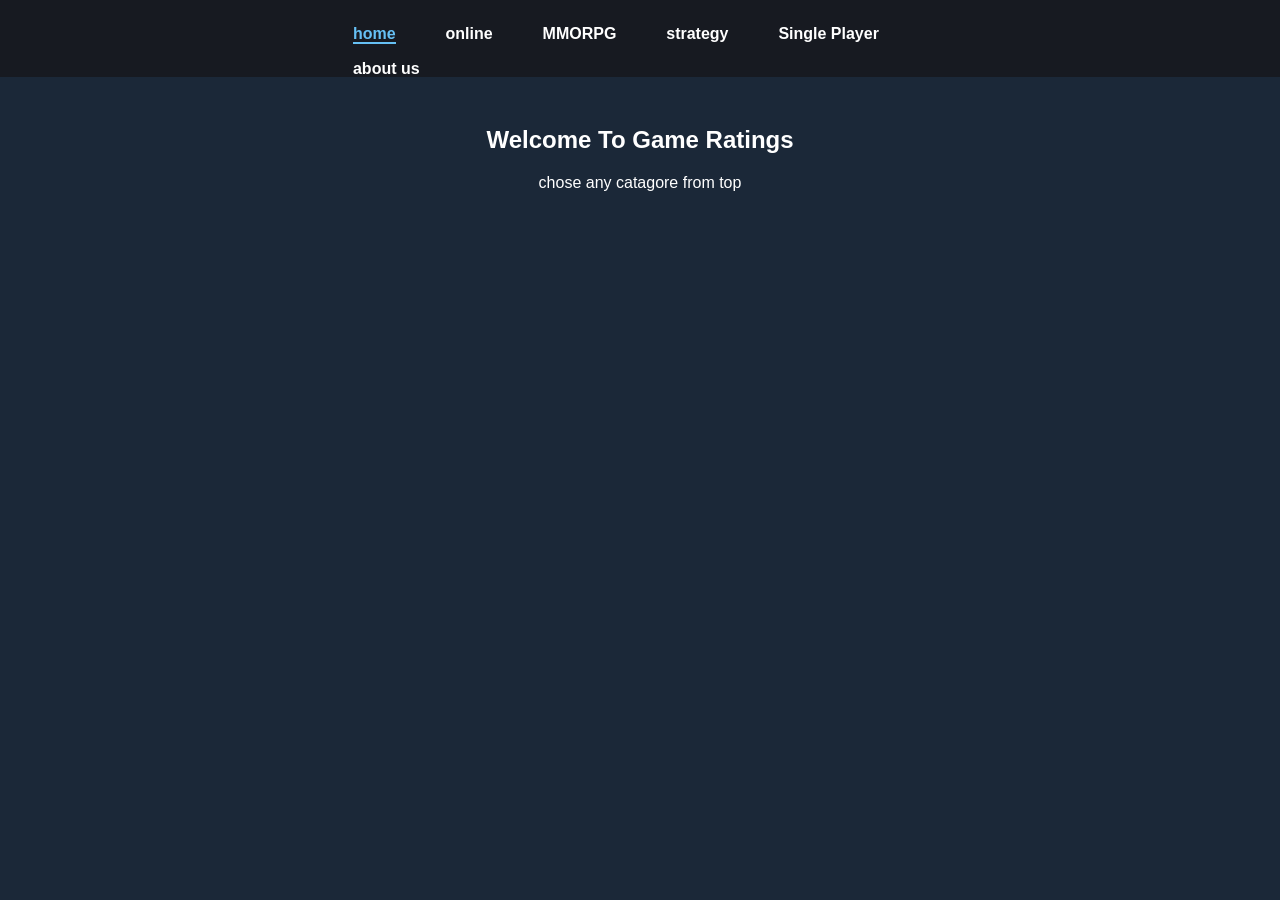
==== index.html @ fb7c4f5a "re wirte all folders and add video hover" ====
<!DOCTYPE html>
<html lang="en">
<head>
    <meta charset="UTF-8">
    <meta name="viewport" content="width=device-width, initial-scale=1.0">
    <link rel="stylesheet" href="mystyle.css">
    
    <title>Document</title>
</head>
<body>
   <header>
    <ul>
        <li><a href="index.html" class="active">home</a></li>
        <li><a href="Online_Games.html">online</a></li>
        <li><a href="MMORPG_Games.html">MMORPG</a></li>
        <li><a href="Strategy_Games.html">strategy</a></li>
        <li><a href="SinglePlayer_Games.html">Single Player</a></li>
        <li><a href="About_us.html">about us</a></li>

    </ul>
    <p class="clear"></p>
   </header>
   <section>
    <h1>welcome to game ratings</h1>
    <p>chose any catagore from top </p>
   </section>
    <script src="script.js"></script>
</body>
</html>
---- mystyle.css ----
body {
    margin: 0;
    font-family: 'Segoe UI', Tahoma, Geneva, Verdana, sans-serif;
    background-color: #1b2838;
    color: white;
    
}

header {
    position: relative;
    background-color: #171a21;
    padding:1rem;
    height: 5vh;
    
}

header ul {
    padding: 0;
    align-items: center;
    margin: auto;
    width: 50%;
    list-style-type: none;
    
}

header ul li {
    float: left;
    padding: 1.4% 4%;
   
}

 .clear { 
    clear: both;
} 

header ul li a {
    text-decoration-line: none;
    color: white;
    font-weight: bold;
}
section {
    margin: 1vh auto;
    padding: 20px;
    text-align: center;
}

section h1{
    text-align: center;
    text-transform: capitalize;
}

 header ul li a:hover,header ul li a.active {
    color: #66c0f4;
    border-bottom: 2px #66c0f4 solid;
    
    
}
.game-table {
    width: 70%;
    margin: auto;
    
}

table {
    
    margin:auto;
    border-collapse: collapse;
    

}
caption {
    font-weight: bold;
    padding-bottom: 5px;
    font-size: 20px;
}

th {
    padding: 12px;
    text-align: left;
    background-color: #101822;
    font-weight: 500;
}

td {
    text-align: left;
    border-bottom: #2a475e solid 1px;
}

tr:hover {
    background-color:#1f2f42;
    transition: 0.2s;
}

/* change color of 4th td from all columns */
td:nth-child(4) {
    color: #a4d007;
}

/* change color of 5th,6th td from all columns */
td:nth-child(5),
td:nth-child(6){
    color: #8f98a0;
}

td:nth-child(2) {
    padding: 0;
}

th:nth-child(2) {
    color:#8f98a0 ;
}

 tr td img {
    width: 113px;
    height: 40px;
    display: block;
}

#preview-card {
    position: fixed;
    width: 300px;
    background-color: #16202d;
    border: 1px solid #2a475e;
    padding: 10px;
    display: none;
    z-index: 100;
    pointer-events: none;
    border-radius: 8px; 
}

#preview-video {
    width: 100%;
    border-radius: 6px;
    margin-bottom: 10px;
}

#preview-title {
    color: white;
    margin: 5px 0;
}

#platforms {
    margin-bottom: 5px;
}

#developer,
#release {
    font-size: 13px;
    color: #8f98a0;
}

#tags {
    margin-top: 8px;
}

.tags {
    display: inline-block;
    background-color: #2a475e;
    color: #c7d5e0;
    padding: 3px 6px;
    margin: 2px;
    font-size: 12px;
    border-radius: 4px;
}
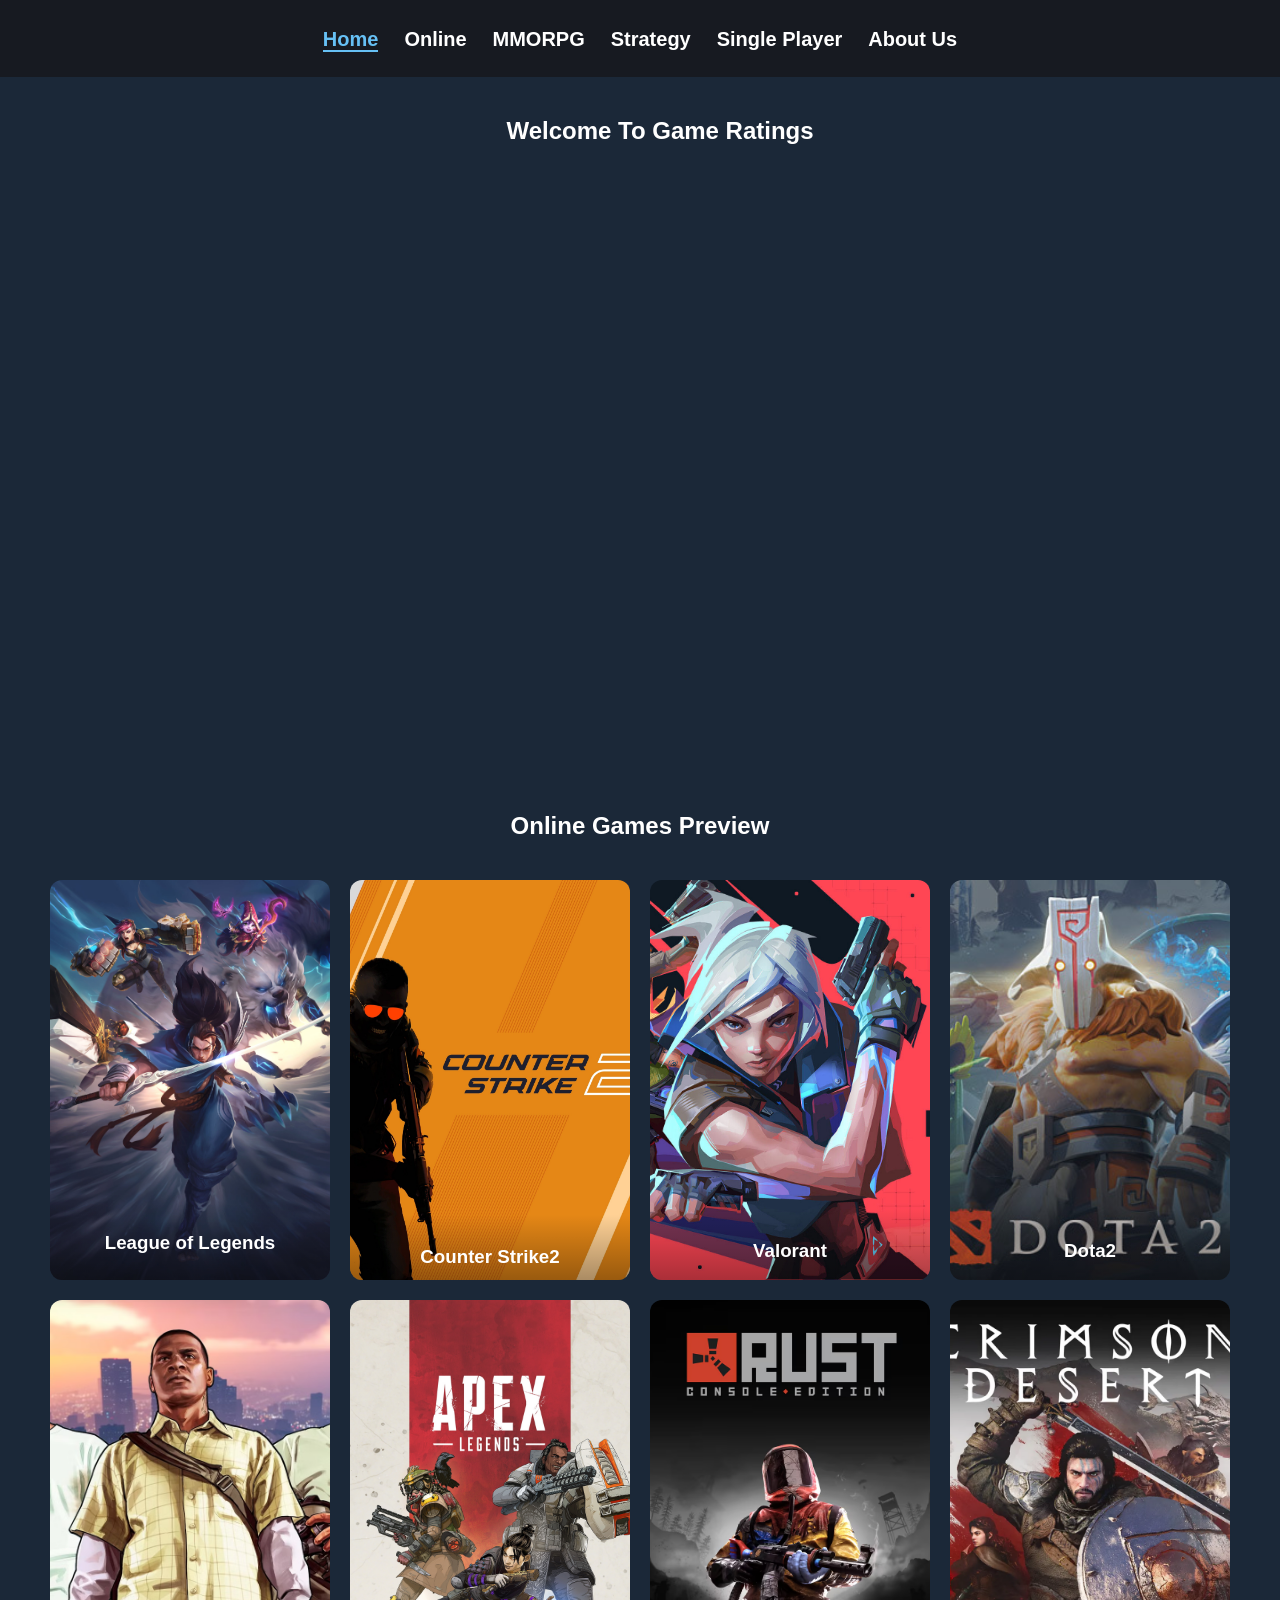
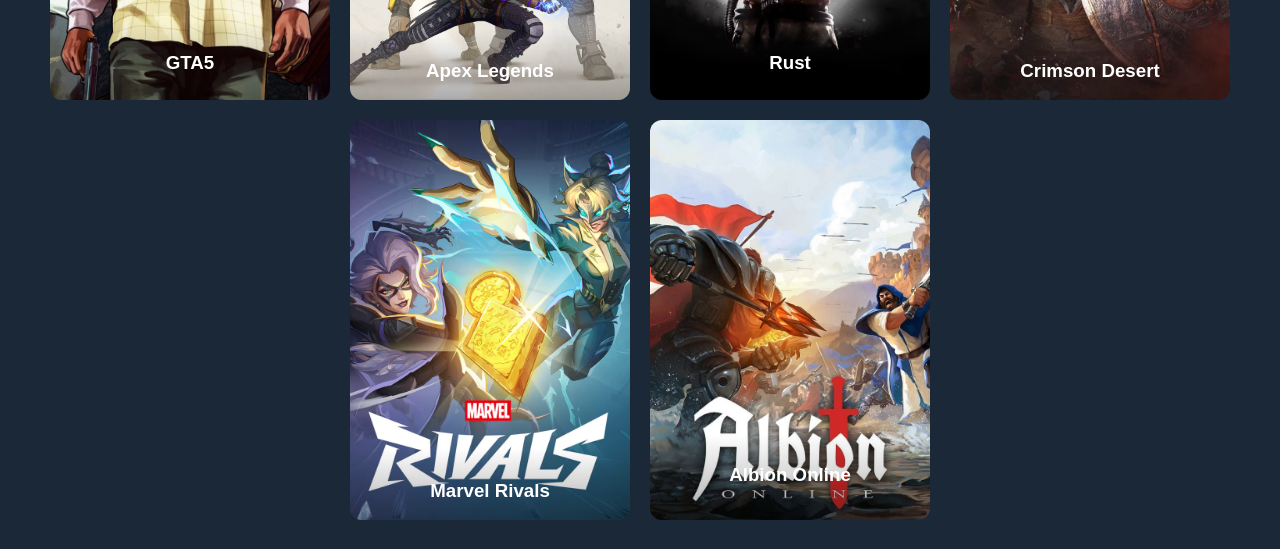
==== commit 94cf3462: "complete tables and start work on main page" ====
--- a/index.html
+++ b/index.html
@@ -18,12 +18,197 @@
         <li><a href="About_us.html">about us</a></li>
 
     </ul>
-    <p class="clear"></p>
+    <!-- <p class="clear"></p> -->
    </header>
-   <section>
+   <section class="bg-video">
+    <video autoplay muted loop playsinline class="video">
+        <source src="monk2.mp4" type="video/mp4">
+    </video>
+    <div class="bg-contant">
     <h1>welcome to game ratings</h1>
-    <p>chose any catagore from top </p>
+    <!-- <p>chose any catagore from top </p> -->
+    </div>
    </section>
+    <h2>Online Games Preview</h2>
+   <section class="games-preview">
+    <div class="game-card">
+        <img src="imges/league of legends.jpg" alt="League of Legends">
+        <div class="details">
+            <h3 class="game-name">League of Legends</h3>
+            <div class="platforms">
+                🖥️
+            </div>
+            <p class="desc">A competitive 5v5 MOBA focused on strategy, skill, and teamwork. 
+                            Choose your champion, outplay your opponents, and dominate the Rift.</p>
+            <div class="tags">
+                <span>MOBA</span>
+                <span>Free To Play</span>
+                <span>Smarts Only</span>
+                <span>5V5</span>
+            </div>
+        </div>
+    </div>
+
+    <div class="game-card">
+        <img src="imges/Counter Strike 2.jpeg" alt="Counter Strike2">
+        <div class="details">
+            <h3 class="game-name">Counter Strike2</h3>
+            <div class="platforms">
+                🖥️
+            </div>
+            <p class="desc">A tactical FPS focused on skill,
+                            strategy, and team coordination. 
+                            Every round counts</p>
+            <div class="tags">
+                <span>Shooter</span>
+                <span>Free To Play</span>
+                <span>FPS</span>
+            </div>
+        </div>
+    </div>
+    <div class="game-card">
+        <img src="imges/Valorant.jpg" alt="Valorant">
+        <div class="details">
+            <h3 class="game-name">Valorant</h3>
+            <div class="platforms">
+                🖥️
+            </div>
+            <p class="desc">A character-based tactical shooter 
+                            combining gunplay and abilities 
+                            for strategic team combat</p>
+            <div class="tags">
+                <span>Shooter</span>
+                <span>Free To Play</span>
+                <span>FPS</span>
+                <span>Abilites</span>
+            </div>
+        </div>
+    </div>
+    <div class="game-card">
+        <img src="imges/Dota 2jpg.jpg" alt="Dota2">
+        <div class="details">
+            <h3 class="game-name">Dota2</h3>
+            <div class="platforms">
+                🖥️
+            </div>
+            <p class="desc">A highly competitive 5v5 MOBA where strategy, timing, 
+                            and teamwork define victory</p>
+            <div class="tags">
+                <span>MOBA</span>
+                <span>Free To Play</span>
+                <span>Smarts Only</span>
+                <span>5V5</span>
+            </div>
+        </div>
+    </div>
+    <div class="game-card">
+        <img src="imges/GTA.avif" alt="GTA5">
+        <div class="details">
+            <h3 class="game-name">GTA5</h3>
+            <div class="platforms">
+                🖥️🎮
+            </div>
+            <p class="desc">An open-world action experience set in the sprawling city of Los Santos.
+                            Switch between three unique characters, 
+                            dive into chaotic missions</p>
+            <div class="tags">
+                <span>Open World</span>
+                <span>$29.99</span>
+                <span>Shooter</span>
+                <span>Action</span>
+            </div>
+        </div>
+    </div>
+    <div class="game-card">
+        <img src="imges/apex legends.webp" alt="">
+        <div class="details">
+            <h3 class="game-name">Apex Legends</h3>
+            <div class="platforms">
+                🖥️🎮
+            </div>
+            <p class="desc">A fast-paced battle royale hero shooter 
+                            where squads of three Legends fight 
+                            for survival in ever-shrinking arenas</p>
+            <div class="tags">
+                <span>Battle Royale</span>
+                <span>Free To Play</span>
+                <span>FPS</span>
+                <span>Abilites</span>
+            </div>
+        </div>
+    </div>
+    <div class="game-card">
+        <img src="imges/rust.avif" alt="">
+        <div class="details">
+            <h3 class="game-name">Rust</h3>
+            <div class="platforms">
+                🖥️🎮
+            </div>
+            <p class="desc">A brutal survival sandbox where everything starts with nothing 
+                            and ends with dominance or death.
+                            Gather resources, build bases, form alliances</p>
+            <div class="tags">
+                <span>Open World</span>
+                <span>$18.99</span>
+                <span>Crafting</span>
+                <span>Survival</span>
+            </div>
+        </div>
+    </div>
+    <div class="game-card">
+        <img src="imges/crimson.webp" alt="Crimson Desert">
+        <div class="details">
+            <h3 class="game-name">Crimson Desert</h3>
+            <div class="platforms">
+                🖥️🎮
+            </div>
+            <p class="desc">An open-world action-adventure set in a war-torn fantasy continent filled with conflict, 
+                            political struggles, and massive battles</p>
+            <div class="tags">
+                <span>Open World</span>
+                <span>$69.99</span>
+                <span>Action</span>
+                <span>Adventure</span>
+            </div>
+        </div>
+    </div>
+    <div class="game-card">
+        <img src="imges/rivals.avif" alt="Marvel Rivals">
+        <div class="details">
+            <h3 class="game-name">Marvel Rivals</h3>
+            <div class="platforms">
+                🖥️🎮
+            </div>
+            <p class="desc">A fast-paced 6v6 hero shooter 
+                            featuring iconic Marvel characters in chaotic team battles.</p>
+            <div class="tags">
+                <span>Hero Shooter</span>
+                <span>Free To Play</span>
+                <span>Action</span>
+                <span>6V6</span>
+            </div>
+        </div>
+    </div>
+    <div class="game-card">
+        <img src="imges/albion.jpg" alt="Albion Online">
+        <div class="details">
+            <h3 class="game-name">Albion Online</h3>
+            <div class="platforms">
+                🖥️
+            </div>
+            <p class="desc">A sandbox MMORPG driven entirely by its player-based economy 
+                            Everything from weapons to entire cities 
+                            is crafted and traded by players.</p>
+            <div class="tags">
+                <span>Sand Box</span>
+                <span>Free To Play</span>
+                <span>Smarts Only</span>
+                <span>Crafting</span>
+            </div>
+        </div>
+    </div>
+   </section>
+
     <script src="script.js"></script>
 </body>
 </html>
--- a/mystyle.css
+++ b/mystyle.css
@@ -4,6 +4,7 @@
     background-color: #1b2838;
     color: white;
     
+    
 }
 
 header {
@@ -16,28 +17,43 @@
 
 header ul {
     padding: 0;
+    display: flex;
+    justify-content: center;
     align-items: center;
-    margin: auto;
-    width: 50%;
-    list-style-type: none;
+    gap: 1px;
+    list-style: none;
+    margin: 0;
     
 }
 
 header ul li {
-    float: left;
-    padding: 1.4% 4%;
+    float: none;
+    padding: 1% 1%;
+    font-size: 20px;
+    text-transform: capitalize;
    
 }
-
+/* 
  .clear { 
     clear: both;
-} 
+}  */
 
 header ul li a {
     text-decoration-line: none;
     color: white;
     font-weight: bold;
 }
+
+a {
+    text-decoration: none;
+    color: white;
+    font-weight: 700;
+}
+
+a:hover {
+    border-bottom: 1px white solid;
+}
+
 section {
     margin: 1vh auto;
     padding: 20px;
@@ -58,6 +74,7 @@
 .game-table {
     width: 70%;
     margin: auto;
+
     
 }
 
@@ -65,7 +82,6 @@
     
     margin:auto;
     border-collapse: collapse;
-    
 
 }
 caption {
@@ -109,6 +125,66 @@
 th:nth-child(2) {
     color:#8f98a0 ;
 }
+
+tr:nth-child(2) td:nth-child(3) a {
+    color: #ffd800;
+}
+
+tr:nth-child(3) td:nth-child(3) a {
+    color: #c0c0c0;
+}
+
+tr:nth-child(4) td:nth-child(3) a {
+    color: #cd7f32;
+}
+
+@keyframes fadeup {
+    from {
+        opacity: 0;
+        transform: translateY(8px);
+    }
+    to {
+        opacity: 1;
+        transform: translateY(0);
+    }
+}
+
+.game-row {
+    animation: fadeup 0.5s ease forwards;
+    opacity: 0;
+}
+
+.game-row:nth-child(1) {
+    animation-delay: 0.1s;
+}
+.game-row:nth-child(2) {
+    animation-delay: 0.2s;
+}
+.game-row:nth-child(3) {
+    animation-delay: 0.3s;
+}
+.game-row:nth-child(4) {
+    animation-delay: 0.4s;
+}
+.game-row:nth-child(5) {
+    animation-delay: 0.5s;
+}
+.game-row:nth-child(6) {
+    animation-delay: 0.6s;
+}
+.game-row:nth-child(7) {
+    animation-delay: 0.7s;
+}
+.game-row:nth-child(8) {
+    animation-delay: 0.8s;
+}
+.game-row:nth-child(9) {
+    animation-delay: 0.9s;
+}
+.game-row:nth-child(10) {
+    animation-delay: 1s;
+}
+
 
  tr td img {
     width: 113px;
@@ -151,14 +227,144 @@
 
 #tags {
     margin-top: 8px;
-}
-
-.tags {
+    display: flex;
+    flex-wrap: wrap;
+}
+
+.tag {
     display: inline-block;
     background-color: #2a475e;
     color: #c7d5e0;
     padding: 3px 6px;
-    margin: 2px;
+    margin: 4px;
     font-size: 12px;
     border-radius: 4px;
+}
+
+/* Home back ground */
+.bg-video {
+    position: relative;
+    height: 75vh;
+    overflow: hidden;
+    width: 100%;
+    margin-top: 0;
+}
+
+.video {
+    position: absolute;
+    top: 0;
+    left: 0;
+    width: 100%;
+    height: 100%;
+    object-fit: cover;
+    z-index: -1;
+}
+
+.bg-contant {
+    position: relative;
+    z-index: 1;
+    height: 100%;
+    
+    display: flex;
+    flex-direction: column;
+    text-align: center;
+}
+
+/* Games preview */
+h2 {
+    text-align: center;
+}
+
+.games-preview {
+    position: relative;
+    display: flex;
+    gap: 20px;
+    flex-wrap: wrap;
+    justify-content: center;
+}
+
+.game-card {
+    position: relative;
+    overflow: hidden;
+    border-radius: 12px;
+    width: 280px;
+    height: 400px;
+    cursor: pointer;
+    font-family: Arial, sans-serif;
+    transition: transform 0.4s ease;
+}
+
+.game-card img {
+    width: 100%;
+    height: 100%;
+    object-fit: cover;
+    object-position: center;
+    transition: transform 0.4s ease;
+}
+
+.details {
+    position: absolute;
+    bottom: 0;
+    left: 0;
+    right: 0;
+    padding: 12px;
+    color: white;
+
+    background: linear-gradient(to top, rgba(0,0,0,0.95), transparent);
+
+    transform: translateY(65%);
+    transition: 0.4s ease;
+
+}
+
+.game-card:hover img {
+    transform: scale(1.08);
+}
+
+.game-card:hover .details {
+    transform: translateY(0);
+    
+}
+
+.game-card:hover {
+    transform: scale(1.08);
+    z-index: 10;
+}
+
+.tags {
+    display: flex;
+    flex-wrap: wrap;
+    gap: 5px;
+    margin-top: 6px;
+}
+
+.tags span {
+    background: rgba(255,255,255,0.1);
+    padding: 3px 6px;
+    font-size: 11px;
+    border-radius: 4px;
+}
+
+.platforms {
+    font-size: 18px;
+    margin-bottom: 8px;
+    color: #66c0f4;
+}
+
+.desc {
+    font-size: 13px;
+    line-height: 1.4;
+}
+
+.platforms,
+.tags,
+.desc {
+    opacity: 0;
+    transition: 0.3s;
+}
+
+.game-card:hover .platforms,
+.game-card:hover .tags,
+.game-card:hover .desc {
+    opacity: 1;
 }
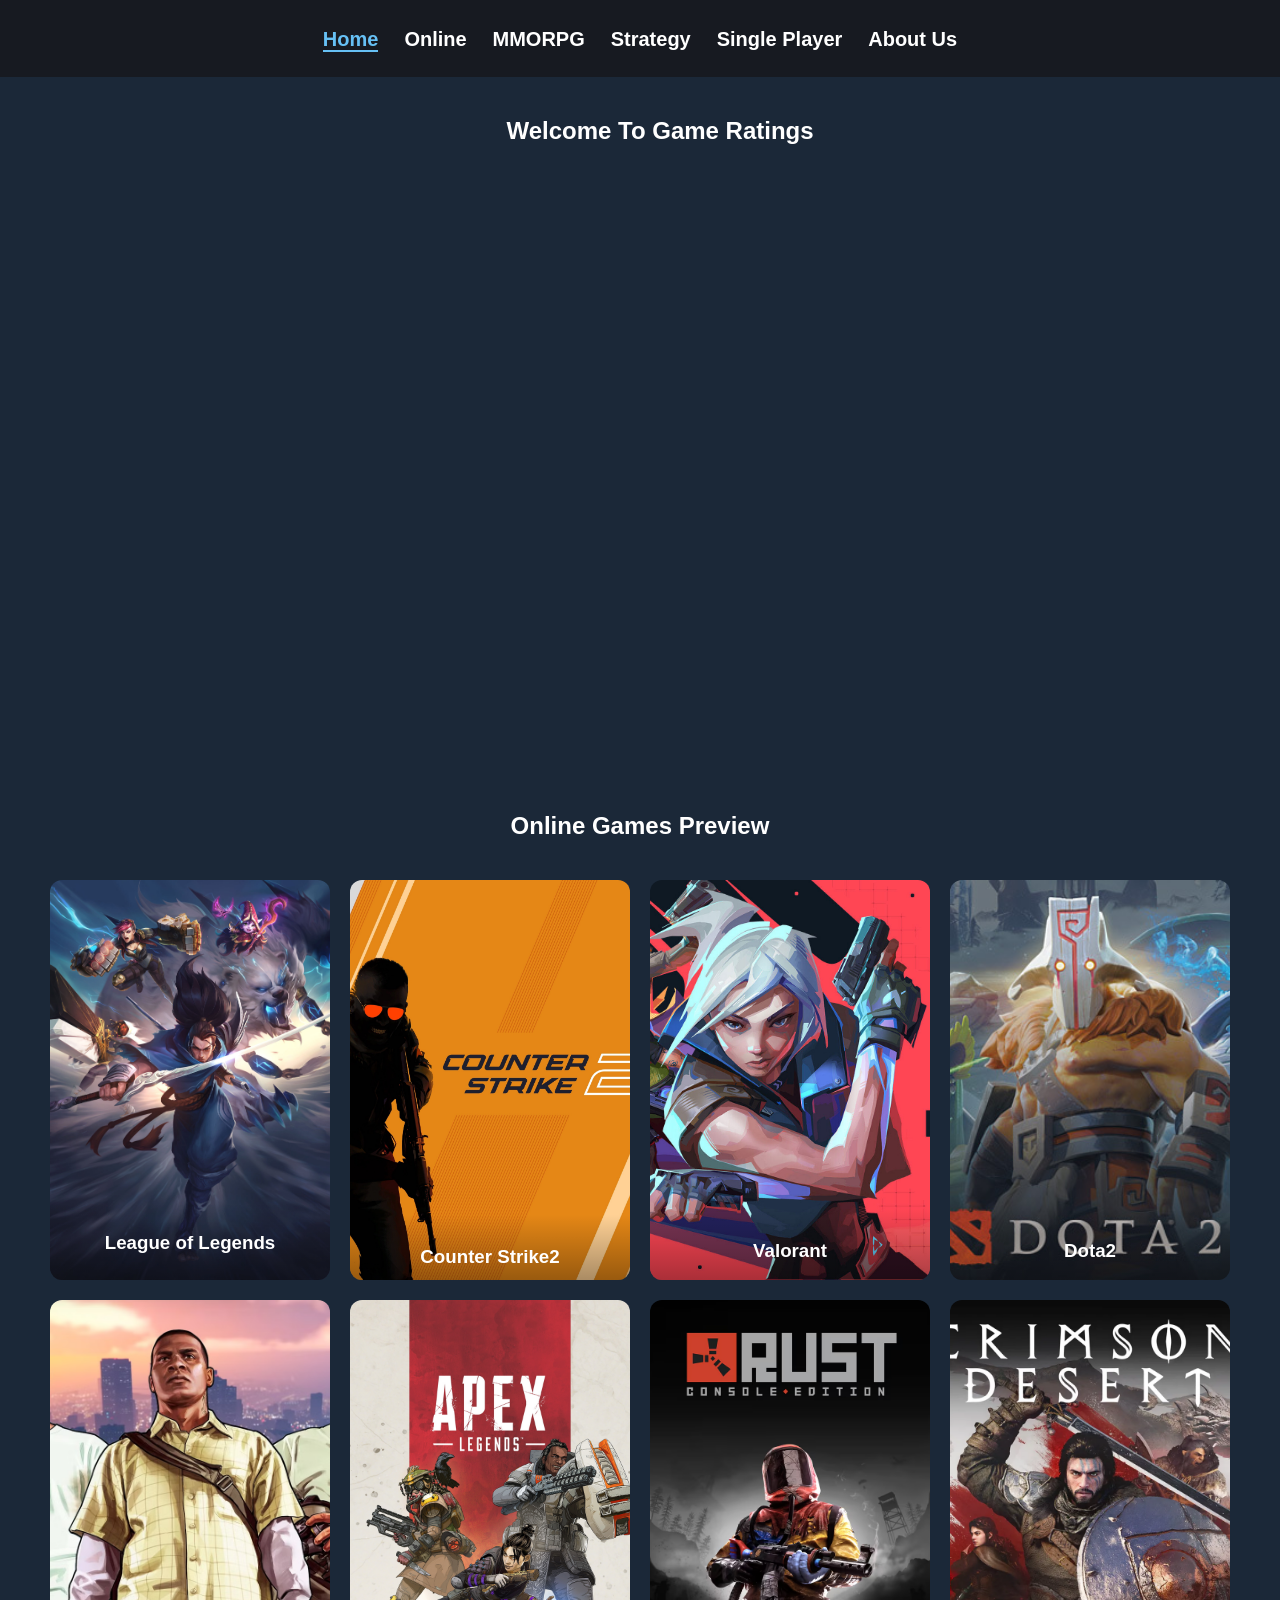
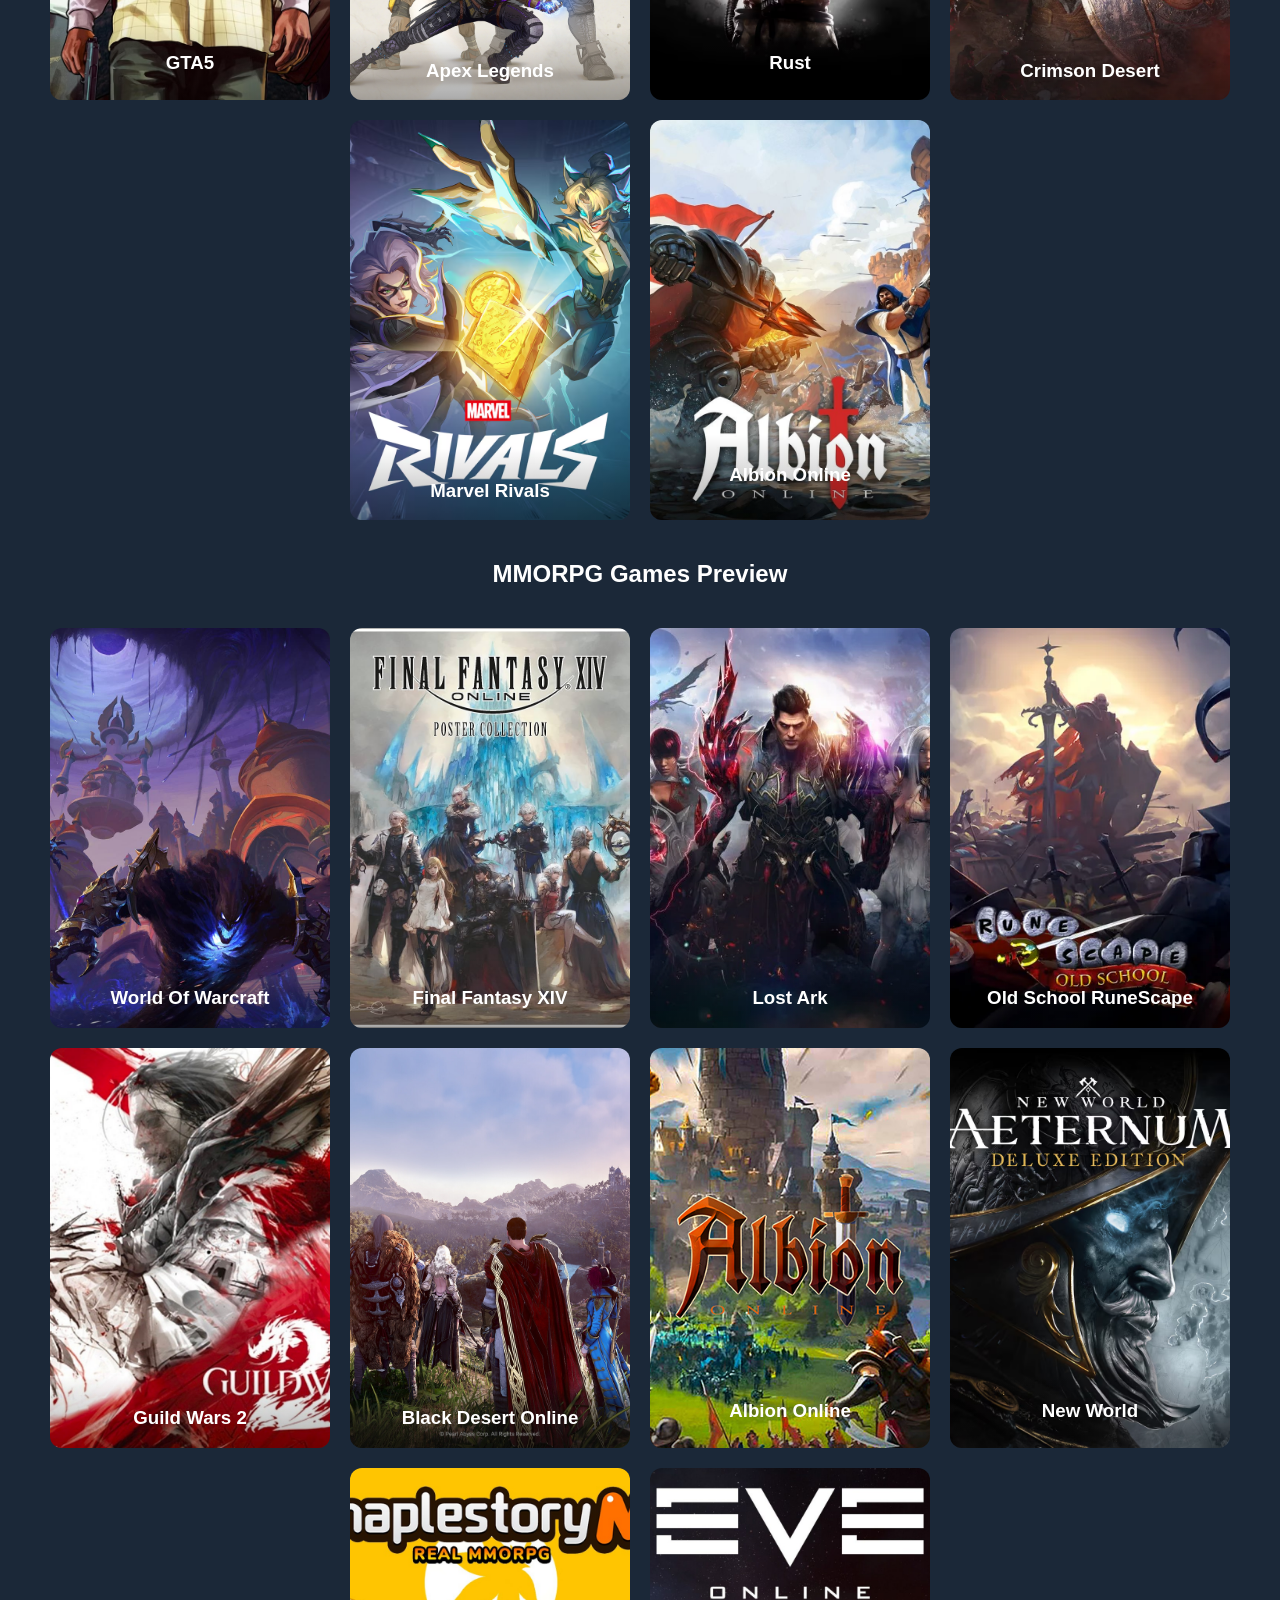
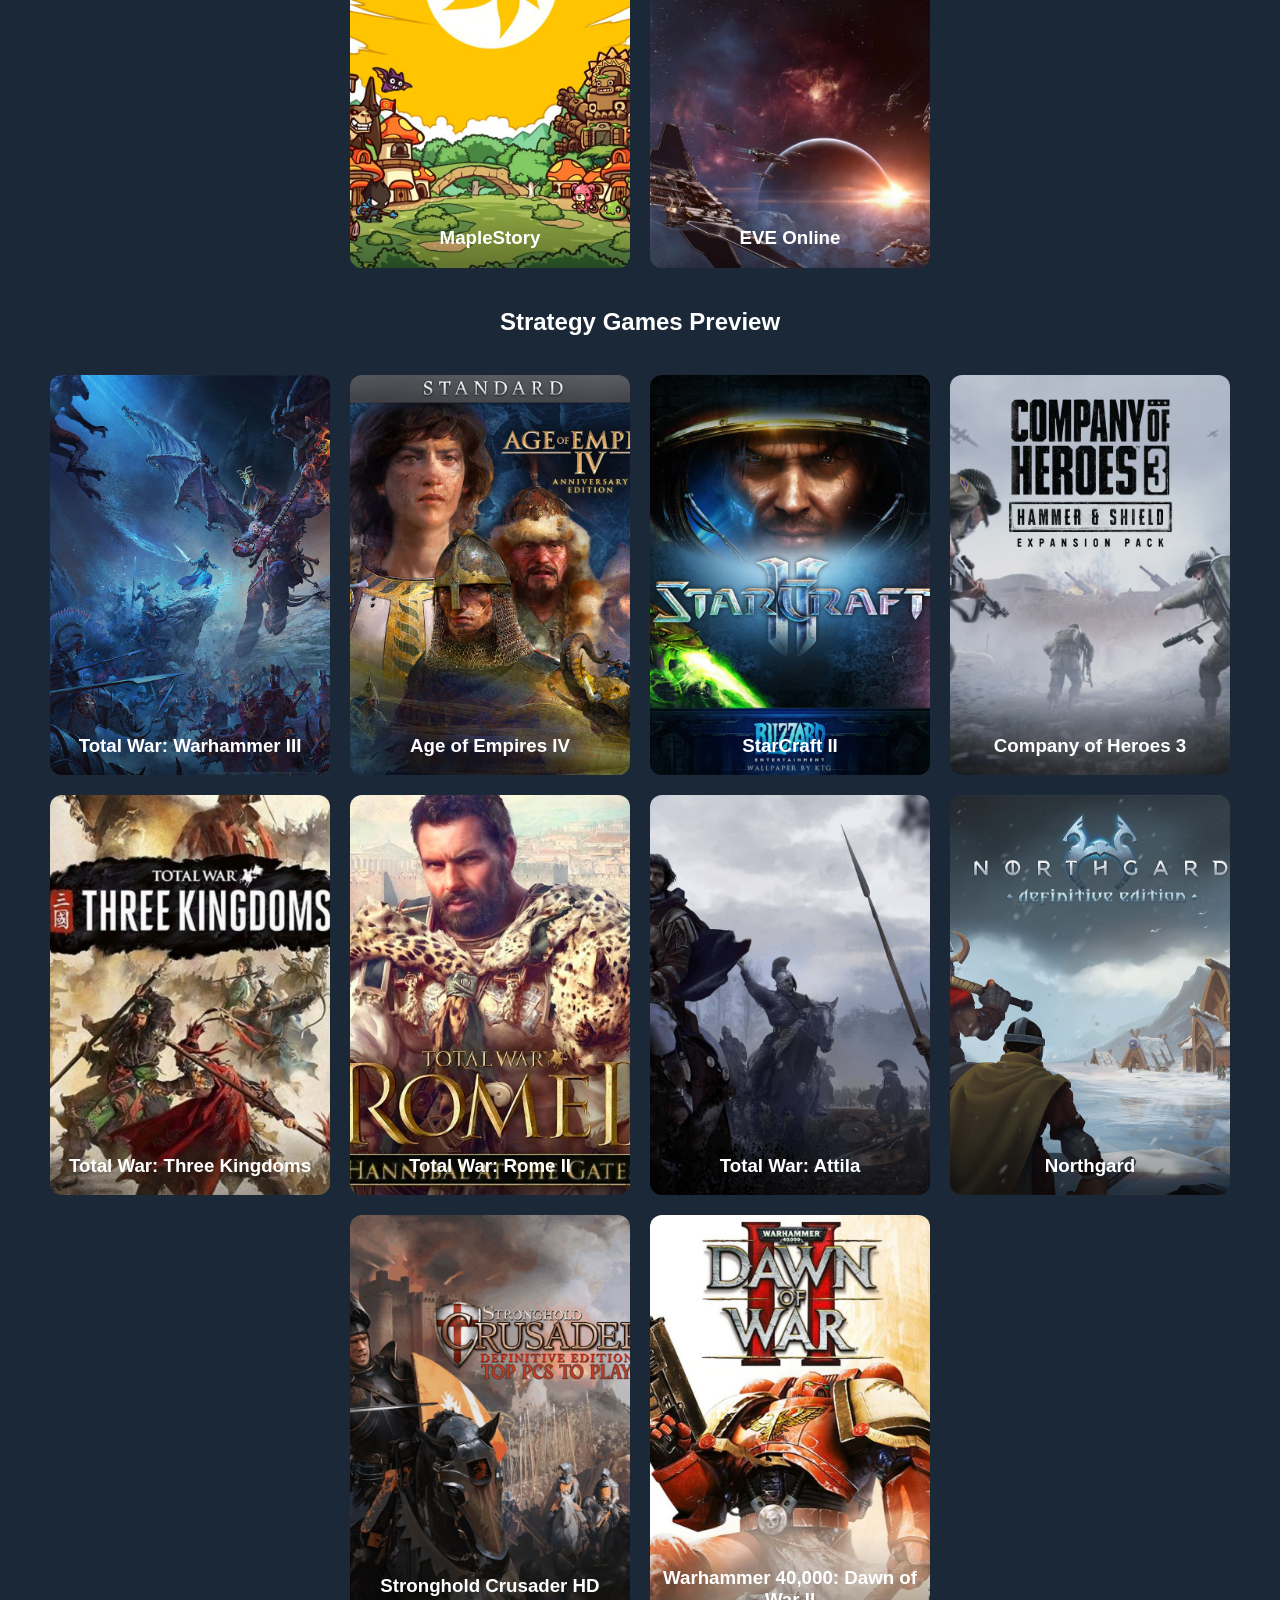
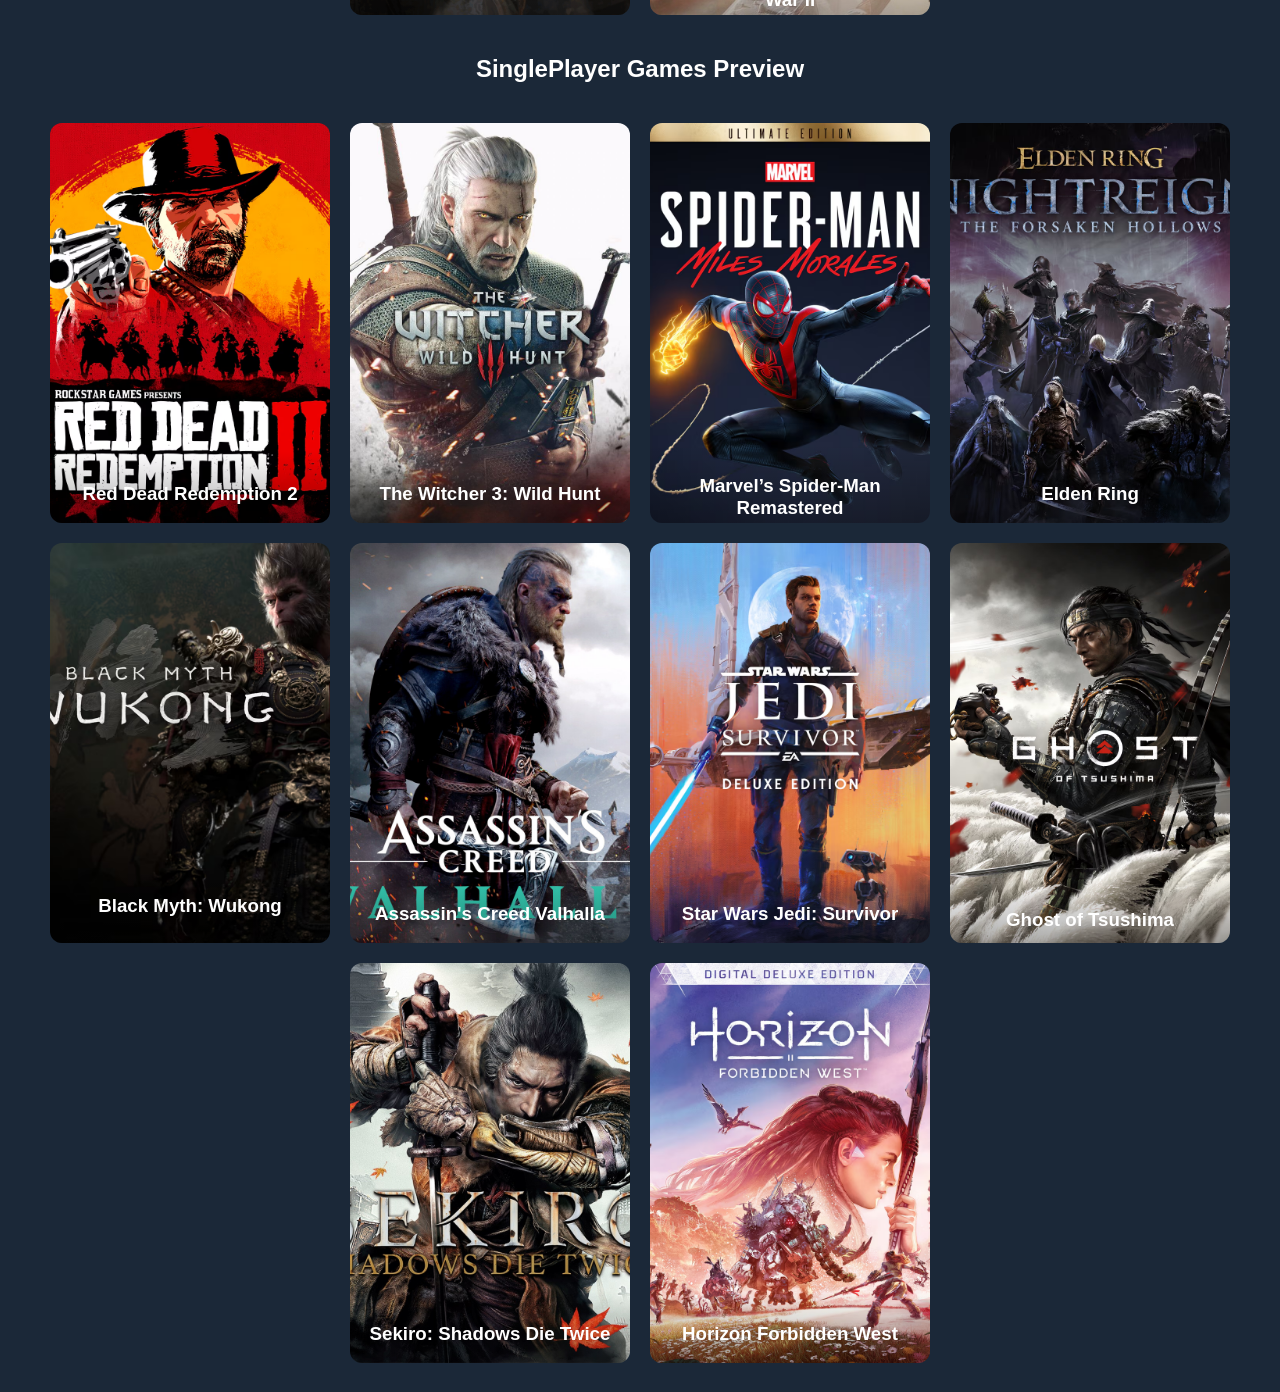
==== commit fce5a831: "home is complete now" ====
--- a/index.html
+++ b/index.html
@@ -209,6 +209,553 @@
     </div>
    </section>
 
+   <h2>MMORPG Games Preview</h2>
+
+   <section class="games-preview">
+    <div class="game-card">
+        <img src="imges/world of warcraft.jpg" alt="World Of Warcraft">
+        <div class="details">
+            <h3 class="game-name">World Of Warcraft</h3>
+            <div class="platforms">
+                🖥️
+            </div>
+            <p class="desc">A legendary MMORPG set in a vast fantasy world, 
+                            offering deep quests, raids, 
+                            and large-scale PvP driven by faction conflict.</p>
+            <div class="tags">
+                <span>MMORPG</span>
+                <span>Free To Play</span>
+                <span>pvp</span>
+                <span>Guild Wars</span>
+            </div>
+        </div>
+    </div>
+    <div class="game-card">
+        <img src="imges/final1.jpg" alt="Final Fantasy XIV">
+        <div class="details">
+            <h3 class="game-name">Final Fantasy XIV</h3>
+            <div class="platforms">
+                🖥️🎮
+            </div>
+            <p class="desc">A story-rich MMORPG blending cinematic storytelling 
+                            with polished combat, dungeons, 
+                            and a welcoming community experience.</p>
+            <div class="tags">
+                <span>MMORPG</span>
+                <span>Free To Play</span>
+                <span>Story</span>
+                <span>PVE</span>
+            </div>
+        </div>
+    </div>
+    <div class="game-card">
+        <img src="imges/lost.webp" alt="Lost Ark">
+        <div class="details">
+            <h3 class="game-name">Lost Ark</h3>
+            <div class="platforms">
+                🖥️
+            </div>
+            <p class="desc">An action-packed MMORPG with isometric combat, 
+                            massive bosses, and a mix of PvE raids 
+                            and competitive PvP.</p>
+            <div class="tags">
+                <span>MMORPG</span>
+                <span>Free To Play</span>
+                <span>pvp</span>
+                <span>Guild Wars</span>
+            </div>
+        </div>
+    </div>
+    <div class="game-card">
+        <img src="imges/old.webp" alt="Old School RuneScape">
+        <div class="details">
+            <h3 class="game-name">Old School RuneScape</h3>
+            <div class="platforms">
+                🖥️
+            </div>
+            <p class="desc">A classic sandbox MMORPG focused on freedom, 
+                            grinding skills, 
+                            and a player-driven economy in a nostalgic world.</p>
+            <div class="tags">
+                <span>MMORPG</span>
+                <span>Free To Play</span>
+                <span>pvp</span>
+                <span>Guild Wars</span>
+            </div>
+        </div>
+    </div>
+    <div class="game-card">
+        <img src="imges/guild.jpg" alt="Guild Wars 2">
+        <div class="details">
+            <h3 class="game-name">Guild Wars 2</h3>
+            <div class="platforms">
+                🖥️
+            </div>
+            <p class="desc">A dynamic MMORPG with event-driven gameplay, 
+                            fluid combat, and a strong focus on exploration 
+                            and cooperative play.</p>
+            <div class="tags">
+                <span>MMORPG</span>
+                <span>Free To Play</span>
+                <span>pvp</span>
+                <span>Guild Wars</span>
+            </div>
+        </div>
+    </div>
+    <div class="game-card">
+        <img src="imges/Black Desert Online.jpg" alt="Black Desert Online">
+        <div class="details">
+            <h3 class="game-name">Black Desert Online</h3>
+            <div class="platforms">
+                🖥️🎮
+            </div>
+            <p class="desc">A visually stunning MMORPG featuring 
+                            fast-paced action combat, deep life skills, 
+                            and an expansive open world.</p>
+            <div class="tags">
+                <span>MMORPG</span>
+                <span>Free To Play</span>
+                <span>PVE</span>
+                <span>Guild Wars</span>
+            </div>
+        </div>
+    </div>
+    <div class="game-card">
+        <img src="imges/Albion Online.jpg" alt="Albion Online">
+        <div class="details">
+            <h3 class="game-name">Albion Online</h3>
+            <div class="platforms">
+                🖥️
+            </div>
+            <p class="desc">A sandbox MMORPG driven entirely by its player-based economy 
+                            Everything from weapons to entire cities 
+                            is crafted and traded by players.</p>
+            <div class="tags">
+                <span>Sand Box</span>
+                <span>Free To Play</span>
+                <span>Smarts Only</span>
+                <span>ZVZ</span>
+            </div>
+        </div>
+    </div>
+    <div class="game-card">
+        <img src="imges/new.avif" alt="New World">
+        <div class="details">
+            <h3 class="game-name">New World</h3>
+            <div class="platforms">
+                🖥️
+            </div>
+            <p class="desc">An open-world MMORPG set in a supernatural frontier, 
+                            combining survival elements, crafting, 
+                            and faction-based warfare.</p>
+            <div class="tags">
+                <span>MMORPG</span>
+                <span>Free To Play</span>
+                <span>pvp</span>
+                <span>Guild Wars</span>
+            </div>
+        </div>
+    </div>
+    <div class="game-card">
+        <img src="imges/maple.jpg" alt="MapleStory">
+        <div class="details">
+            <h3 class="game-name">MapleStory</h3>
+            <div class="platforms">
+                🖥️
+            </div>
+            <p class="desc">A 2D side-scrolling MMORPG packed with fast leveling, 
+                            flashy skills, and a wide variety of unique classes.</p>
+            <div class="tags">
+                <span>MMORPG</span>
+                <span>Free To Play</span>
+                <span>PVE</span>
+                <span>Story</span>
+            </div>
+        </div>
+    </div>
+    <div class="game-card">
+        <img src="imges/EVE.jpg" alt="EVE Online">
+        <div class="details">
+            <h3 class="game-name">EVE Online</h3>
+            <div class="platforms">
+                🖥️
+            </div>
+            <p class="desc">A massive space MMORPG driven by player politics,economy, 
+                            and large-scale battles in a persistent universe.</p>
+            <div class="tags">
+                <span>MMORPG</span>
+                <span>Free To Play</span>
+                <span>Space</span>
+                <span>ZVZ</span>
+            </div>
+        </div>
+    </div>
+   </section>
+
+   <h2>Strategy Games Preview</h2>
+
+   <section class="games-preview">
+    <div class="game-card">
+        <img src="imges/hammer.jpg" alt="Total War: Warhammer III">
+        <div class="details">
+            <h3 class="game-name">Total War: Warhammer III</h3>
+            <div class="platforms">
+                🖥️
+            </div>
+            <p class="desc">A grand strategy game blending turn-based empire 
+                            management with massive 
+                            real-time fantasy battles</p>
+            <div class="tags">
+                <span>Strategy</span>
+                <span>$14.99</span>
+                <span>RTS</span>
+                <span>TBS</span>
+            </div>
+        </div>
+    </div>
+    <div class="game-card">
+        <img src="imges/age.avif" alt="Age of Empires IV">
+        <div class="details">
+            <h3 class="game-name">Age of Empires IV</h3>
+            <div class="platforms">
+                🖥️
+            </div>
+            <p class="desc">A classic RTS where you build civilizations, 
+                            gather resources, 
+                            and dominate through strategy and warfare.</p>
+            <div class="tags">
+                <span>Strategy</span>
+                <span>$9.99</span>
+                <span>RTS</span>
+                <span>PVP</span>
+            </div>
+        </div>
+    </div>
+    <div class="game-card">
+        <img src="imges/star.jpg" alt="StarCraft II">
+        <div class="details">
+            <h3 class="game-name">StarCraft II</h3>
+            <div class="platforms">
+                🖥️
+            </div>
+            <p class="desc">A fast-paced sci-fi RTS focused on precision,strategy, 
+                            and high-skill competitive gameplay.</p>
+            <div class="tags">
+                <span>Strategy</span>
+                <span>Free To Play</span>
+                <span>RTS</span>
+                <span>TBS</span>
+            </div>
+        </div>
+    </div>
+    <div class="game-card">
+        <img src="imges/compony.avif" alt="Company of Heroes 3">
+        <div class="details">
+            <h3 class="game-name">Company of Heroes 3</h3>
+            <div class="platforms">
+                🖥️
+            </div>
+            <p class="desc">A WWII RTS combining tactical combat, 
+                            unit positioning, 
+                            and dynamic battlefield decision-making.</p>
+            <div class="tags">
+                <span>Strategy</span>
+                <span>$26.99</span>
+                <span>RTS</span>
+                <span>TBS</span>
+                <span>Tactical</span>
+            </div>
+        </div>
+    </div>
+    <div class="game-card">
+        <img src="imges/three.jpg" alt="Total War: Three Kingdoms">
+        <div class="details">
+            <h3 class="game-name">Total War: Three Kingdoms</h3>
+            <div class="platforms">
+                🖥️
+            </div>
+            <p class="desc">A strategy game set in ancient China, 
+                            mixing diplomacy, empire management, 
+                            and large-scale battles.</p>
+            <div class="tags">
+                <span>Strategy</span>
+                <span>$9.99</span>
+                <span>RTS</span>
+                <span>TBS</span>
+                <span>Historical</span>
+            </div>
+        </div>
+    </div>
+    <div class="game-card">
+        <img src="imges/rome.jpg" alt="Total War: Rome II">
+        <div class="details">
+            <h3 class="game-name">Total War: Rome II</h3>
+            <div class="platforms">
+                🖥️
+            </div>
+            <p class="desc">A grand strategy experience centered on building an empire 
+                            and commanding massive armies in ancient Rome.</p>
+            <div class="tags">
+                <span>Strategy</span>
+                <span>$4.99</span>
+                <span>RTS</span>
+                <span>TBS</span>
+                <span>Historical</span>
+            </div>
+        </div>
+    </div>
+    <div class="game-card">
+        <img src="imges/attila.jpg" alt="Total War: Attila">
+        <div class="details">
+            <h3 class="game-name">Total War: Attila</h3>
+            <div class="platforms">
+                🖥️
+            </div>
+            <p class="desc">A challenging strategy game set during the fall of Rome, 
+                            emphasizing survival, migration, and brutal warfare.</p>
+            <div class="tags">
+                <span>Strategy</span>
+                <span>$3.99</span>
+                <span>RTS</span>
+                <span>TBS</span>
+                <span>Historical</span>
+            </div>
+        </div>
+    </div>
+    <div class="game-card">
+        <img src="imges/north.jpg" alt="Northgard">
+        <div class="details">
+            <h3 class="game-name">Northgard</h3>
+            <div class="platforms">
+                🖥️
+            </div>
+            <p class="desc">A Viking-themed strategy game focused on survival, 
+                            resource management, 
+                            and territorial expansion.</p>
+            <div class="tags">
+                <span>Strategy</span>
+                <span>$17.99</span>
+                <span>RTS</span>
+                <span>Building</span>
+            </div>
+        </div>
+    </div>
+    <div class="game-card">
+        <img src="imges/strong.webp" alt="Stronghold Crusader HD">
+        <div class="details">
+            <h3 class="game-name">Stronghold Crusader HD</h3>
+            <div class="platforms">
+                🖥️
+            </div>
+            <p class="desc">A classic RTS centered on castle building, 
+                            resource management, 
+                            and desert warfare in the Crusades era.</p>
+            <div class="tags">
+                <span>Strategy</span>
+                <span>$9.99</span>
+                <span>RTS</span>
+                <span>TBS</span>
+                <span>Historical</span>
+            </div>
+        </div>
+    </div>
+    <div class="game-card">
+        <img src="imges/down.jpg" alt="Warhammer 40,000: Dawn of War II">
+        <div class="details">
+            <h3 class="game-name">Warhammer 40,000: Dawn of War II</h3>
+            <div class="platforms">
+                🖥️
+            </div>
+            <p class="desc">A tactical RTS set in a dark sci-fi universe, 
+                            focusing on squad-based combat 
+                            and intense battles.</p>
+            <div class="tags">
+                <span>Strategy</span>
+                <span>$4.99</span>
+                <span>RTS</span>
+                <span>TBS</span>
+            </div>
+        </div>
+    </div>
+   </section>
+
+   <h2>SinglePlayer Games Preview</h2>
+
+   <section class="games-preview">
+    <div class="game-card">
+        <img src="imges/red.avif" alt="Red Dead Redemption 2">
+        <div class="details">
+            <h3 class="game-name">Red Dead Redemption 2</h3>
+            <div class="platforms">
+                🖥️🎮
+            </div>
+            <p class="desc">An immersive open-world western delivering a rich story, 
+                            deep characters, 
+                            and unmatched realism.</p>
+            <div class="tags">
+                <span>Open World</span>
+                <span>$59.99</span>
+                <span>Story</span>
+                <span>Action</span>
+            </div>
+        </div>
+    </div>
+    <div class="game-card">
+        <img src="imges/witcher.jpg" alt="The Witcher 3: Wild Hunt">
+        <div class="details">
+            <h3 class="game-name">The Witcher 3: Wild Hunt</h3>
+            <div class="platforms">
+                🖥️🎮
+            </div>
+            <p class="desc">A story-driven RPG where your choices shape a vast dark fantasy world 
+                            filled with monsters and legends.</p>
+            <div class="tags">
+                <span>Open World</span>
+                <span>$39.99</span>
+                <span>Story</span>
+                <span>Action</span>
+            </div>
+        </div>
+    </div>
+    <div class="game-card">
+        <img src="imges/spider.avif" alt="Marvel’s Spider-Man Remastered">
+        <div class="details">
+            <h3 class="game-name">Marvel’s Spider-Man Remastered</h3>
+            <div class="platforms">
+                🖥️🎮
+            </div>
+            <p class="desc">A fast-paced superhero experience with fluid web-swinging, 
+                            dynamic combat, 
+                            and a cinematic story.</p>
+            <div class="tags">
+                <span>Open World</span>
+                <span>$59.99</span>
+                <span>Story</span>
+                <span>Action</span>
+            </div>
+        </div>
+    </div>
+    <div class="game-card">
+        <img src="imges/elden1.avif" alt="Elden Ring">
+        <div class="details">
+            <h3 class="game-name">Elden Ring</h3>
+            <div class="platforms">
+                🖥️🎮
+            </div>
+            <p class="desc">A vast open-world soulslike blending challenging combat, 
+                            exploration, and deep lore.</p>
+            <div class="tags">
+                <span>Open World</span>
+                <span>$59.99</span>
+                <span>Story</span>
+                <span>Souls Like</span>
+            </div>
+        </div>
+    </div>
+    <div class="game-card">
+        <img src="imges/wukong.avif" alt="Black Myth: Wukong">
+        <div class="details">
+            <h3 class="game-name">Black Myth: Wukong</h3>
+            <div class="platforms">
+                🖥️🎮
+            </div>
+            <p class="desc">An action RPG inspired by Chinese mythology, 
+                            featuring intense combat and stunning visuals.</p>
+            <div class="tags">
+                <span>Open World</span>
+                <span>$59.99</span>
+                <span>Story</span>
+                <span>Pro Plyars Only</span>
+            </div>
+        </div>
+    </div>
+    <div class="game-card">
+        <img src="imges/valhalla.jpg" alt="Assassin's Creed Valhalla">
+        <div class="details">
+            <h3 class="game-name">Assassin's Creed Valhalla</h3>
+            <div class="platforms">
+                🖥️🎮
+            </div>
+            <p class="desc">An open-world Viking adventure focused on raids, 
+                            exploration, and building your own settlement.</p>
+            <div class="tags">
+                <span>Open World</span>
+                <span>$59.99</span>
+                <span>Story</span>
+                <span>Action</span>
+            </div>
+        </div>
+    </div>
+    <div class="game-card">
+        <img src="imges/star wars.avif" alt="Star Wars Jedi: Survivor">
+        <div class="details">
+            <h3 class="game-name">Star Wars Jedi: Survivor</h3>
+            <div class="platforms">
+                🖥️🎮
+            </div>
+            <p class="desc">A story-driven action adventure combining lightsaber combat, 
+                            exploration, and force abilities.</p>
+            <div class="tags">
+                <span>Open World</span>
+                <span>$69.99</span>
+                <span>Story</span>
+                <span>Action</span>
+            </div>
+        </div>
+    </div>
+    <div class="game-card">
+        <img src="imges/Ghost of Tsushima.avif" alt="Ghost of Tsushima">
+        <div class="details">
+            <h3 class="game-name">Ghost of Tsushima</h3>
+            <div class="platforms">
+                🖥️🎮
+            </div>
+            <p class="desc">An open-world samurai tale focused on honor, 
+                            stealth, and cinematic sword combat.</p>
+            <div class="tags">
+                <span>Open World</span>
+                <span>$59.99</span>
+                <span>Story</span>
+                <span>Action</span>
+            </div>
+        </div>
+    </div>
+    <div class="game-card">
+        <img src="imges/sekiro.jpg" alt="Sekiro: Shadows Die Twice">
+        <div class="details">
+            <h3 class="game-name">Sekiro: Shadows Die Twice</h3>
+            <div class="platforms">
+                🖥️🎮
+            </div>
+            <p class="desc">A challenging action game centered on precise swordplay, 
+                            stealth, and mastery of timing.</p>
+            <div class="tags">
+                <span>Open World</span>
+                <span>$59.99</span>
+                <span>Story</span>
+                <span>Souls Like</span>
+            </div>
+        </div>
+    </div>
+    <div class="game-card">
+        <img src="imges/horizon.avif" alt="Horizon Forbidden West">
+        <div class="details">
+            <h3 class="game-name">Horizon Forbidden West</h3>
+            <div class="platforms">
+                🖥️🎮
+            </div>
+            <p class="desc">A visually stunning open-world adventure featuring robotic creatures, 
+                            exploration, and tactical combat.</p>
+            <div class="tags">
+                <span>Open World</span>
+                <span>$59.99</span>
+                <span>Story</span>
+                <span>Action</span>
+            </div>
+        </div>
+    </div>
+   </section>
+
     <script src="script.js"></script>
 </body>
 </html>
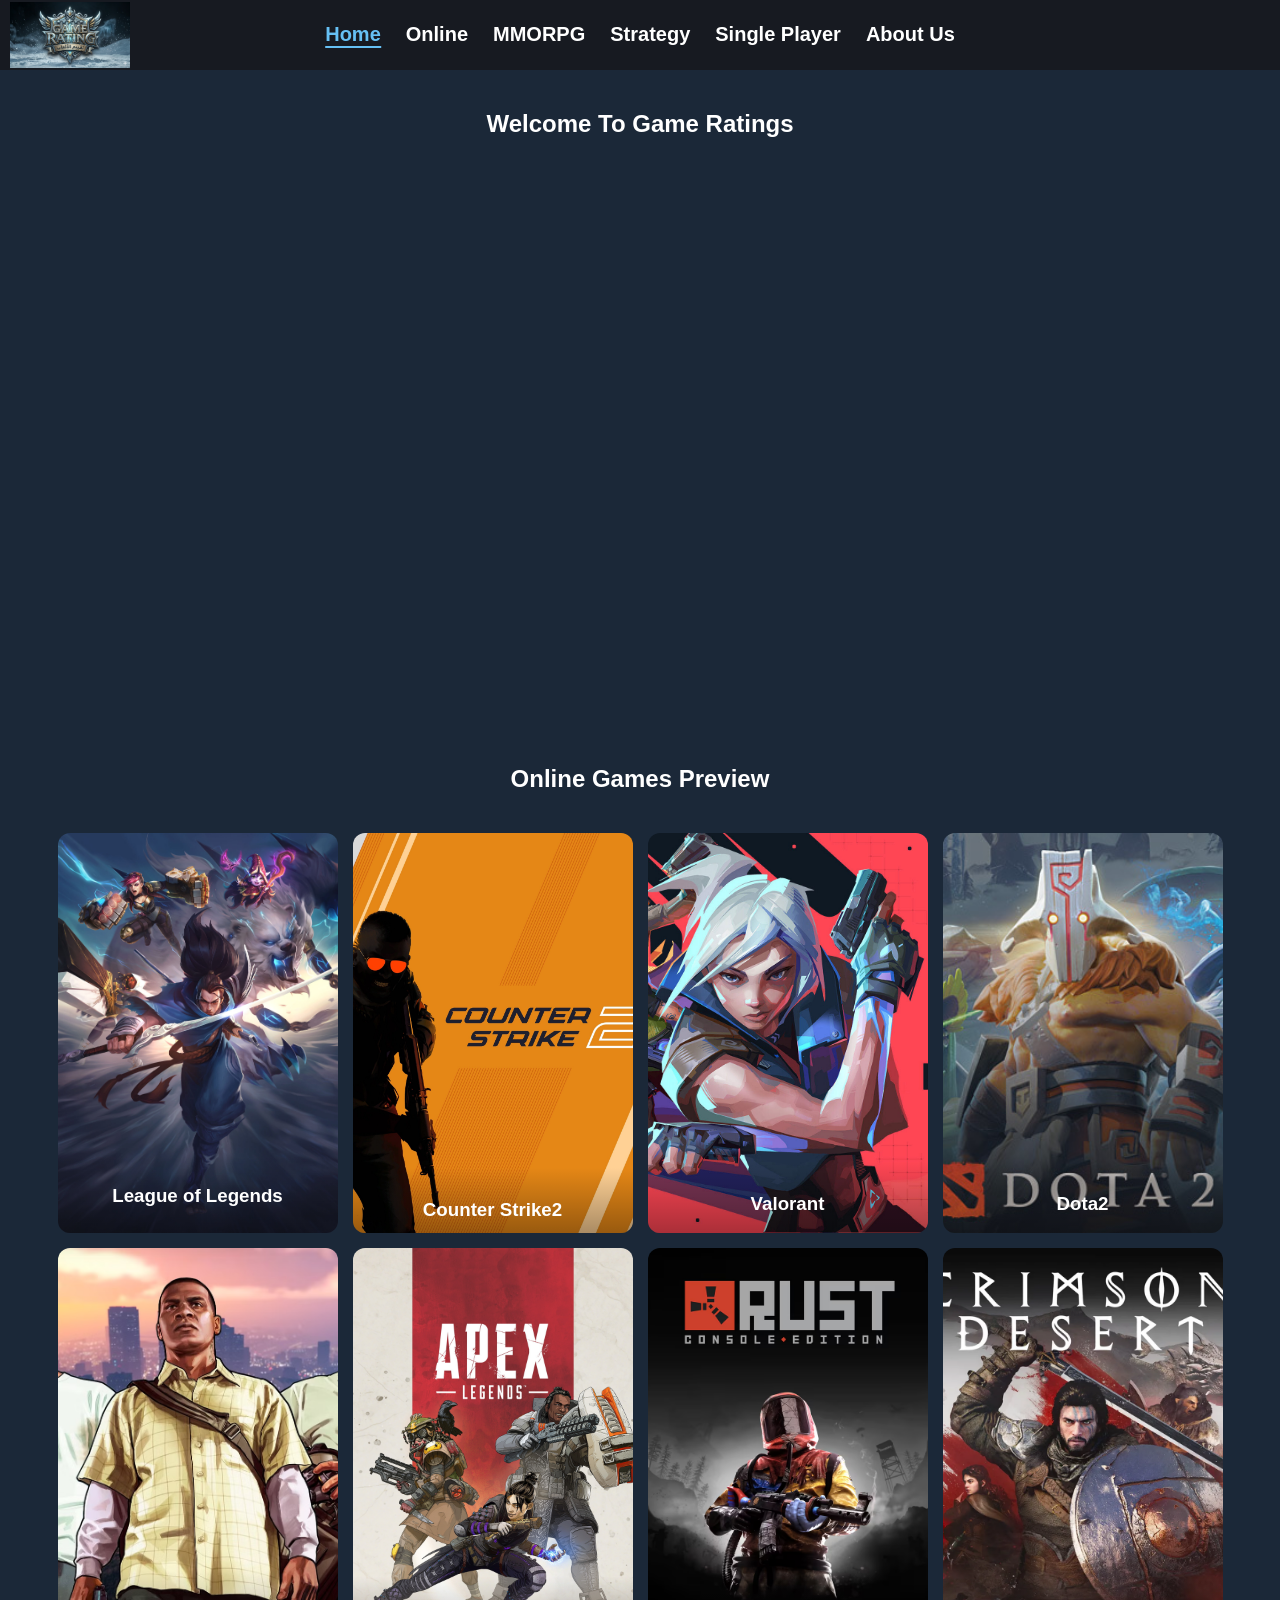
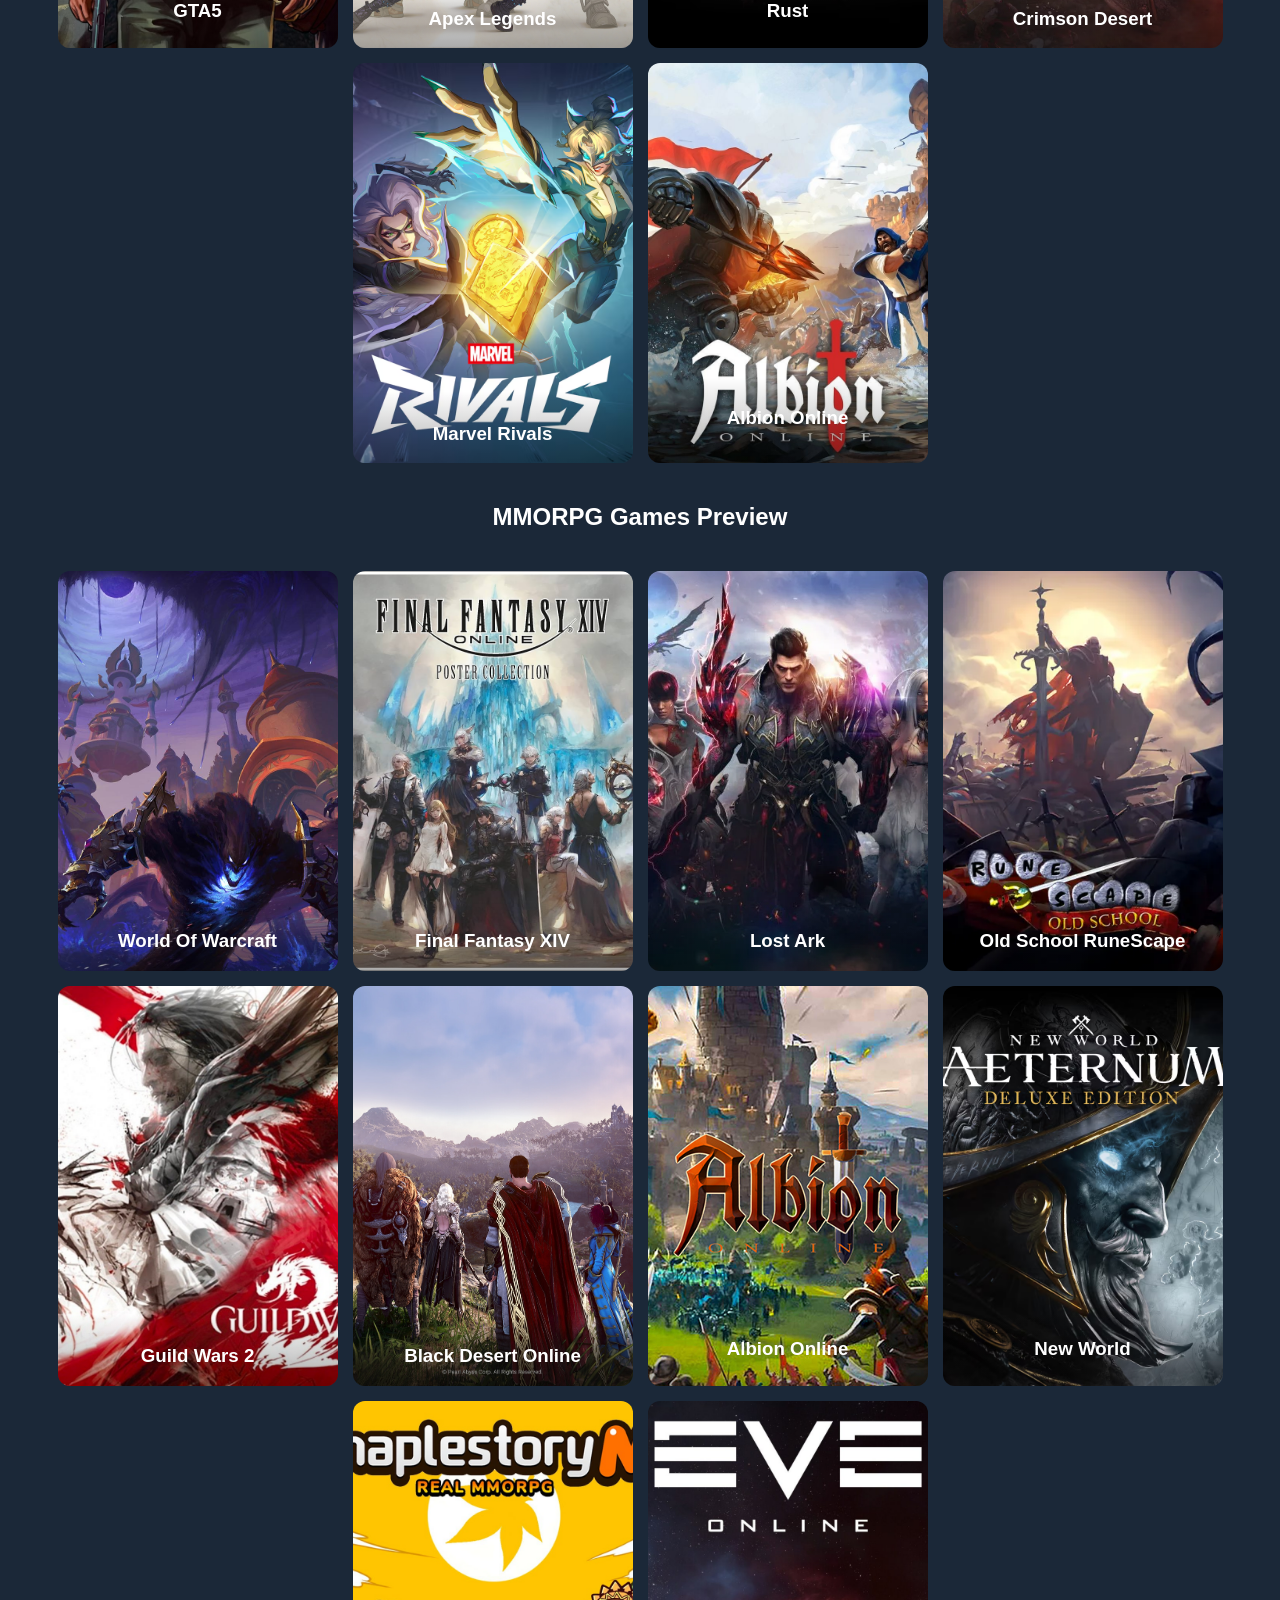
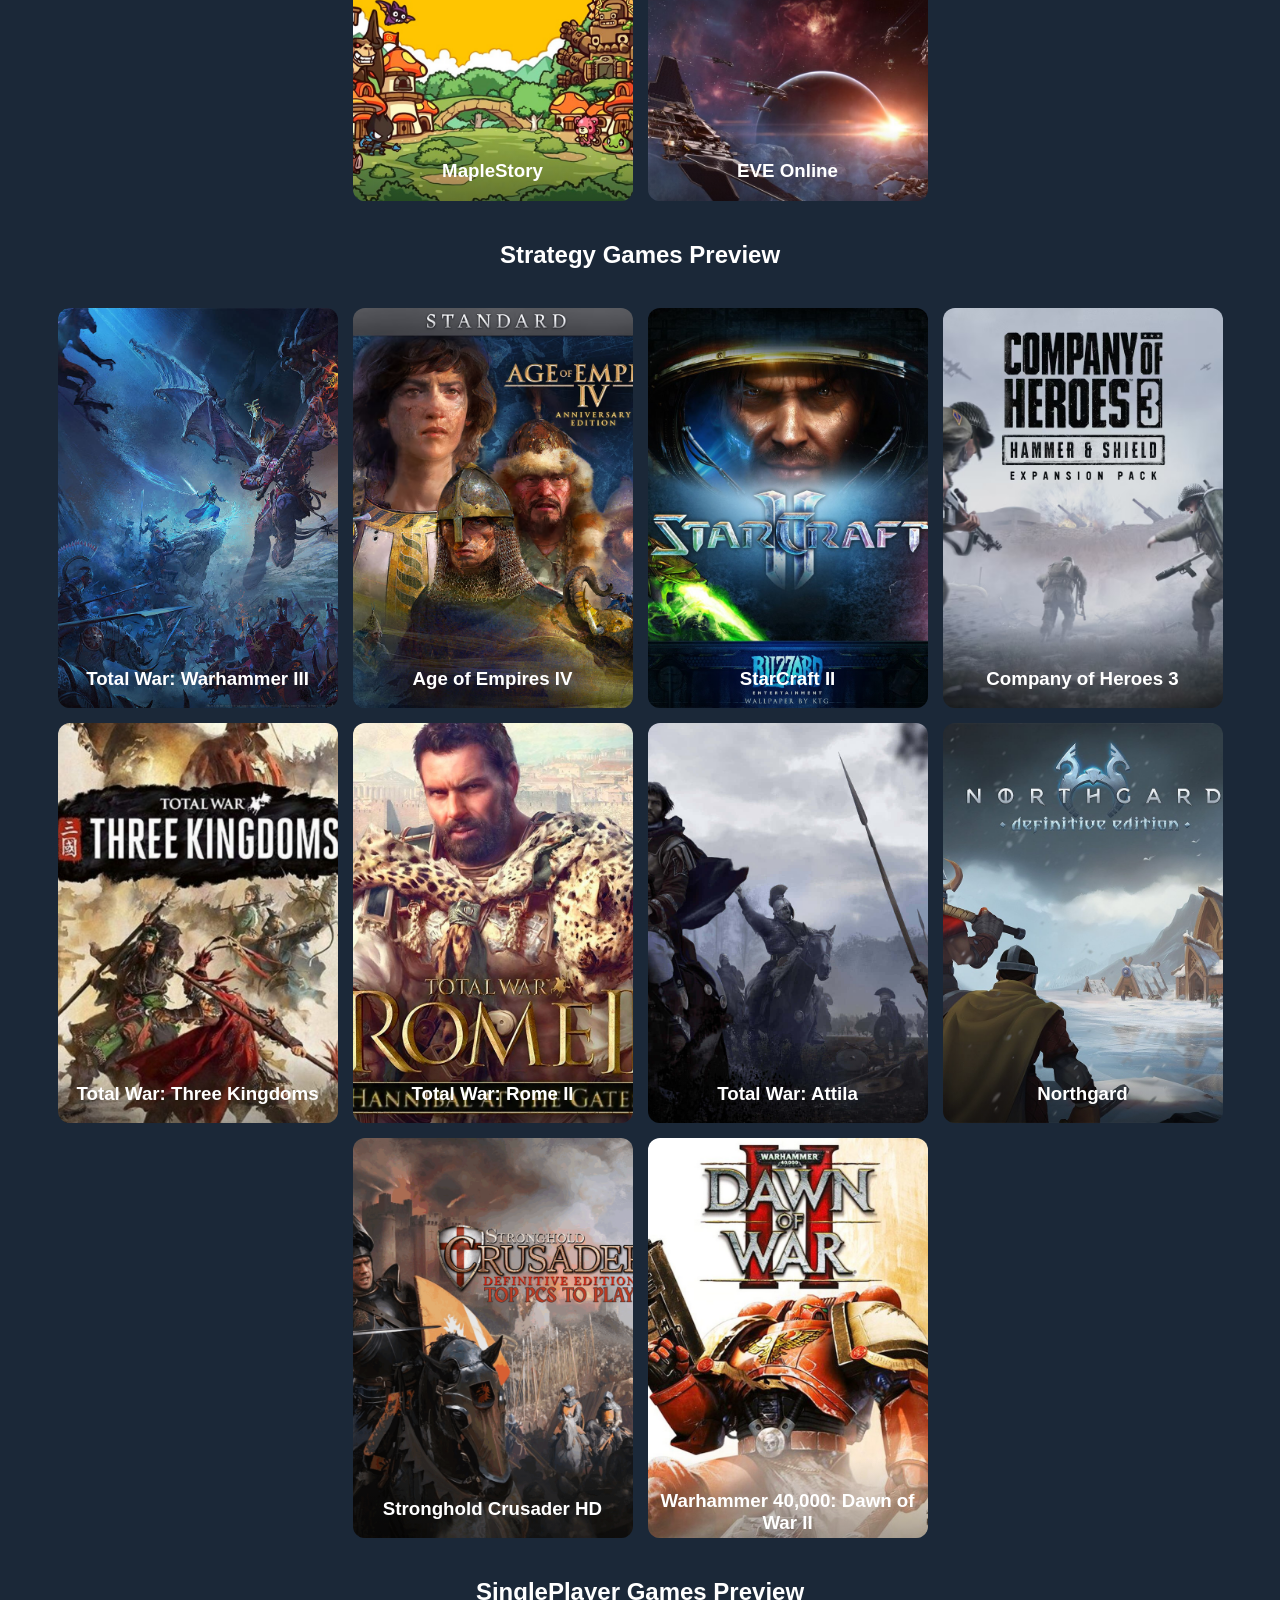
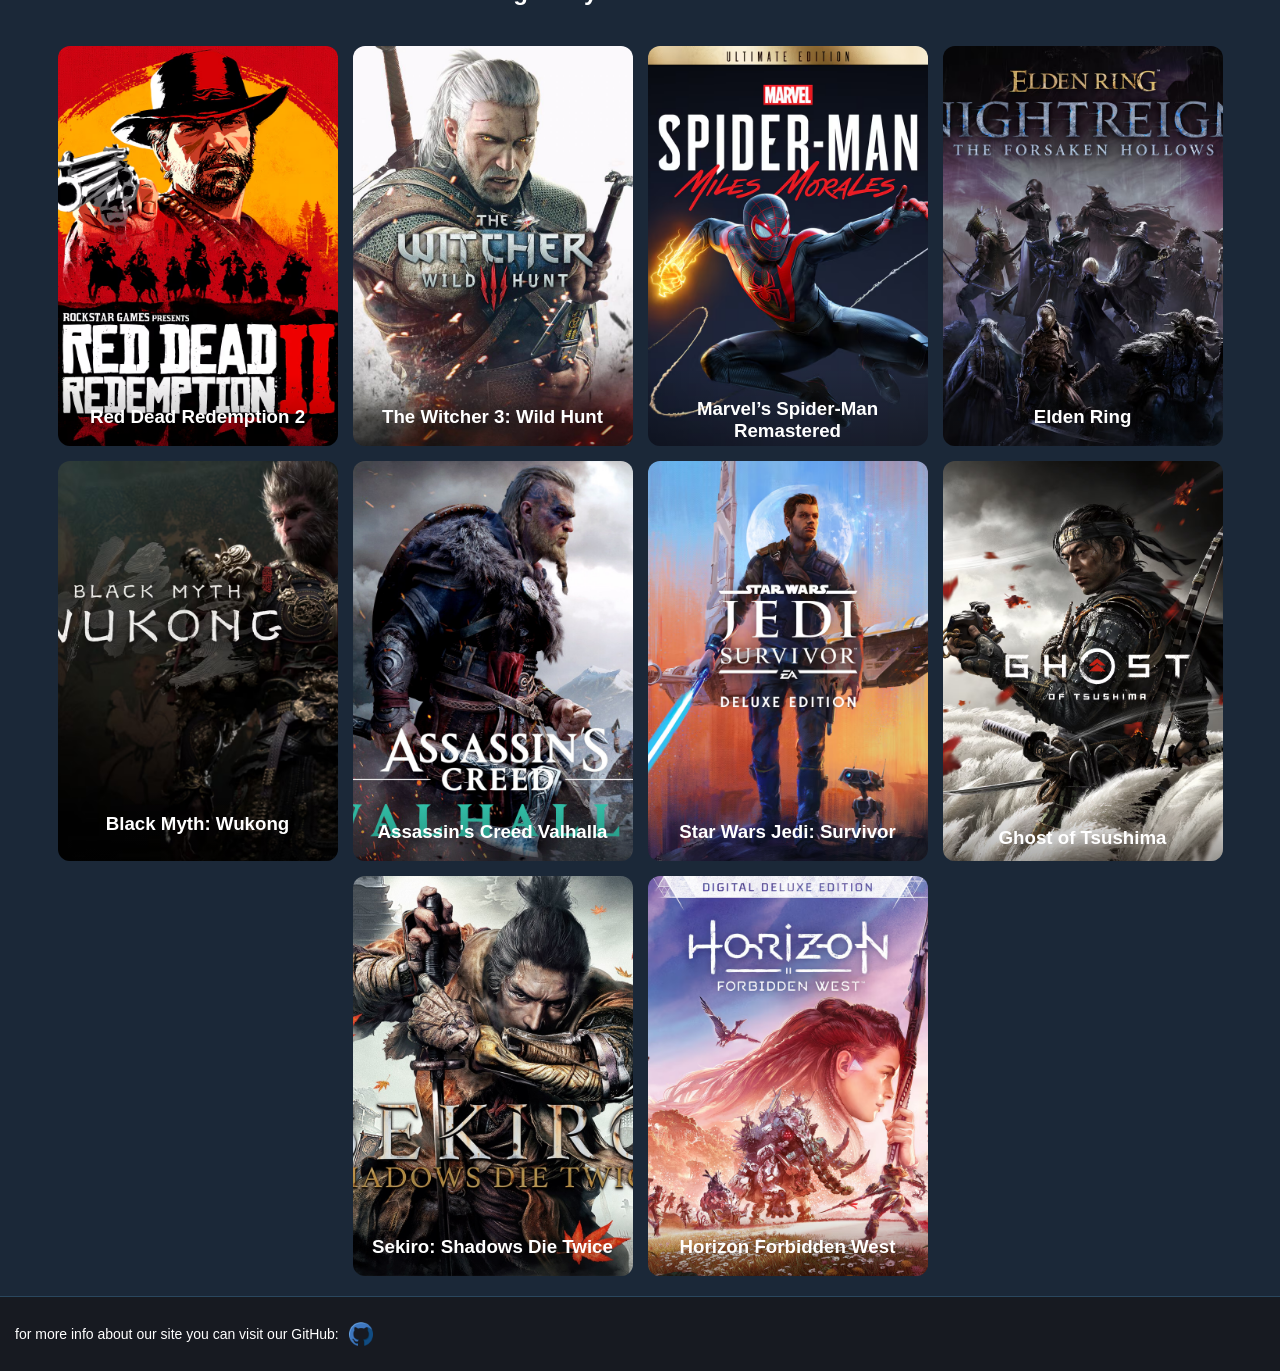
==== commit a476663d: "complete about us page and solve js problems" ====
--- a/index.html
+++ b/index.html
@@ -4,11 +4,14 @@
     <meta charset="UTF-8">
     <meta name="viewport" content="width=device-width, initial-scale=1.0">
     <link rel="stylesheet" href="mystyle.css">
-    
-    <title>Document</title>
+    <link rel="icon" href="logo.png">
+    <title>GameRatings</title>
 </head>
 <body>
    <header>
+    
+    <img src="logo.png" class="logo">
+
     <ul>
         <li><a href="index.html" class="active">home</a></li>
         <li><a href="Online_Games.html">online</a></li>
@@ -22,14 +25,16 @@
    </header>
    <section class="bg-video">
     <video autoplay muted loop playsinline class="video">
-        <source src="monk2.mp4" type="video/mp4">
+        <source src="monk.mp4" type="video/mp4">
     </video>
     <div class="bg-contant">
     <h1>welcome to game ratings</h1>
     <!-- <p>chose any catagore from top </p> -->
     </div>
    </section>
+
     <h2>Online Games Preview</h2>
+    
    <section class="games-preview">
     <div class="game-card">
         <img src="imges/league of legends.jpg" alt="League of Legends">
@@ -756,6 +761,13 @@
     </div>
    </section>
 
+   <footer>
+    <p>for more info about our site you can visit our GitHub:</p>
+    <a href="#"><img src="Logos/github.png" alt="GitHub"></a>
+   </footer>
+
+   <button id="scrollTopBtn">↑</button>
+
     <script src="script.js"></script>
 </body>
 </html>
--- a/mystyle.css
+++ b/mystyle.css
@@ -1,34 +1,50 @@
+ * {
+    box-sizing: border-box;
+}
  body {
     margin: 0;
+    padding: 0;
+    width: 100%;
     font-family: 'Segoe UI', Tahoma, Geneva, Verdana, sans-serif;
     background-color: #1b2838;
     color: white;
-    
-    
-}
-
+    overflow-x: hidden;
+    
+    
+}
+/* header and logo  */
 header {
     position: relative;
+    display: flex;
+    align-items: center;
     background-color: #171a21;
-    padding:1rem;
-    height: 5vh;
-    
+    width: 100%;
+    padding:0 10px;
+    height: 70px;
+    
+}
+.logo {
+    width: 120px;
+    height: auto;
+    display: block;
 }
 
 header ul {
+    position: absolute;
     padding: 0;
     display: flex;
-    justify-content: center;
-    align-items: center;
-    gap: 1px;
+    left: 50%;
+    transform: translateX(-50%);
+    gap: 25px;
     list-style: none;
     margin: 0;
     
 }
 
 header ul li {
-    float: none;
-    padding: 1% 1%;
+    display: flex;
+    padding: 0;
+    margin: 0;
     font-size: 20px;
     text-transform: capitalize;
    
@@ -53,7 +69,7 @@
 a:hover {
     border-bottom: 1px white solid;
 }
-
+/* all sections and section headers */
 section {
     margin: 1vh auto;
     padding: 20px;
@@ -65,12 +81,14 @@
     text-transform: capitalize;
 }
 
+/* make text blue when its active or hovered */
  header ul li a:hover,header ul li a.active {
     color: #66c0f4;
     border-bottom: 2px #66c0f4 solid;
     
     
 }
+/* table */
 .game-table {
     width: 70%;
     margin: auto;
@@ -84,6 +102,7 @@
     border-collapse: collapse;
 
 }
+/* header of table */
 caption {
     font-weight: bold;
     padding-bottom: 5px;
@@ -101,7 +120,7 @@
     text-align: left;
     border-bottom: #2a475e solid 1px;
 }
-
+/* make all rows color lighter while hover is active */
 tr:hover {
     background-color:#1f2f42;
     transition: 0.2s;
@@ -138,6 +157,7 @@
     color: #cd7f32;
 }
 
+/* rows animation  */
 @keyframes fadeup {
     from {
         opacity: 0;
@@ -185,13 +205,14 @@
     animation-delay: 1s;
 }
 
-
+/* logo if games in table */
  tr td img {
     width: 113px;
     height: 40px;
     display: block;
 }
 
+/* game details after hover in table */
 #preview-card {
     position: fixed;
     width: 300px;
@@ -256,15 +277,14 @@
     left: 0;
     width: 100%;
     height: 100%;
-    object-fit: cover;
+    object-fit: cover;   
     z-index: -1;
 }
 
 .bg-contant {
     position: relative;
     z-index: 1;
-    height: 100%;
-    
+    height: 100%; 
     display: flex;
     flex-direction: column;
     text-align: center;
@@ -278,9 +298,12 @@
 .games-preview {
     position: relative;
     display: flex;
-    gap: 20px;
+    gap: 15px;
     flex-wrap: wrap;
     justify-content: center;
+    max-width: 1600px;
+    margin: auto;
+    
 }
 
 .game-card {
@@ -367,4 +390,164 @@
 .game-card:hover .tags,
 .game-card:hover .desc {
     opacity: 1;
+}
+
+/* scroll botton */
+#scrollTopBtn {
+    position: fixed;
+    bottom: 25px;
+    right: 25px;
+
+    width: 45px;
+    height: 45px;
+
+    border: none;
+    border-radius: 50%;
+
+    background: rgba(102, 192, 244, 0.15);
+    color: #66c0f4;
+
+    font-size: 20px;
+    cursor: pointer;
+
+    backdrop-filter: blur(6px);
+    transition: 0.3s;
+
+    opacity: 0;
+    pointer-events: none;
+}
+
+#scrollTopBtn:hover {
+    background: #66c0f4;
+    color: #0b141f;
+    transform: scale(1.1);
+}
+
+
+#scrollTopBtn.show {
+    opacity: 1 ;
+    pointer-events: auto;
+}
+
+
+/* ===== About Section ===== */
+.about-section {
+    position: relative;
+    height: 85vh;
+    width: 100%;
+    overflow: hidden;
+    padding: 0;
+    margin: 0;
+}
+
+
+/* Cards container */
+.about-details {
+    position: relative;
+    z-index: 1;
+
+    height: 100%;
+    display: flex;
+    justify-content: center;
+    align-items: center;
+}
+
+
+.profile-card {
+    background: rgba(15, 23, 32, 0.5);
+    border: 1px solid rgba(102, 192, 244, 0.25);
+
+    padding: 25px 30px;
+    width: 320px;
+
+    border-radius: 14px;
+
+    color: #e5e5e5;
+    text-align: left;
+
+    backdrop-filter: blur(12px);
+    -webkit-backdrop-filter: blur(12px);
+
+    box-shadow: 0 12px 40px rgba(0,0,0,0.65);
+
+    transition: 0.3s ease;
+}
+
+
+.profile-card:hover {
+    transform: translateY(-6px) scale(1.02);
+    box-shadow: 0 18px 60px rgba(0,0,0,0.8);
+}
+
+
+.profile-card h2 {
+    text-align: center;
+    color: #66c0f4;
+    margin-bottom: 18px;
+    letter-spacing: 1px;
+}
+
+
+.profile-card p {
+    margin: 10px 0;
+    font-size: 14px;
+    color: #c7d5e0;
+}
+
+.profile-card span {
+    color: #8f98a0;
+    font-weight: bold;
+}
+
+
+.profile-card a {
+    color: #66c0f4;
+    text-decoration: none;
+    
+}
+
+.profile-card a:hover {
+    text-decoration: underline;
+}
+.cards-wrapper {
+    display: flex;
+    justify-content: center;
+    gap: 25px;
+    flex-wrap: wrap;
+}
+
+/* footer */
+footer {
+    width: 100%;
+    display: flex;
+    justify-content: left;
+    gap: 10px;
+    padding: 15px;
+    background-color: #171a21;
+    font-size: 14px;
+
+    border-top: 1px solid #2a475e;
+
+    box-sizing: border-box;
+
+    font-size: 14px;
+    font-weight: 500;
+}
+
+footer a {
+    display: flex;
+    align-items: center;
+    text-decoration: none;
+}
+
+footer a img {
+    width: 24px;
+    height: auto;
+    
+    transition: 0.3s;
+    
+}
+
+footer a img:hover {
+    transform: scale(1.1);
 }
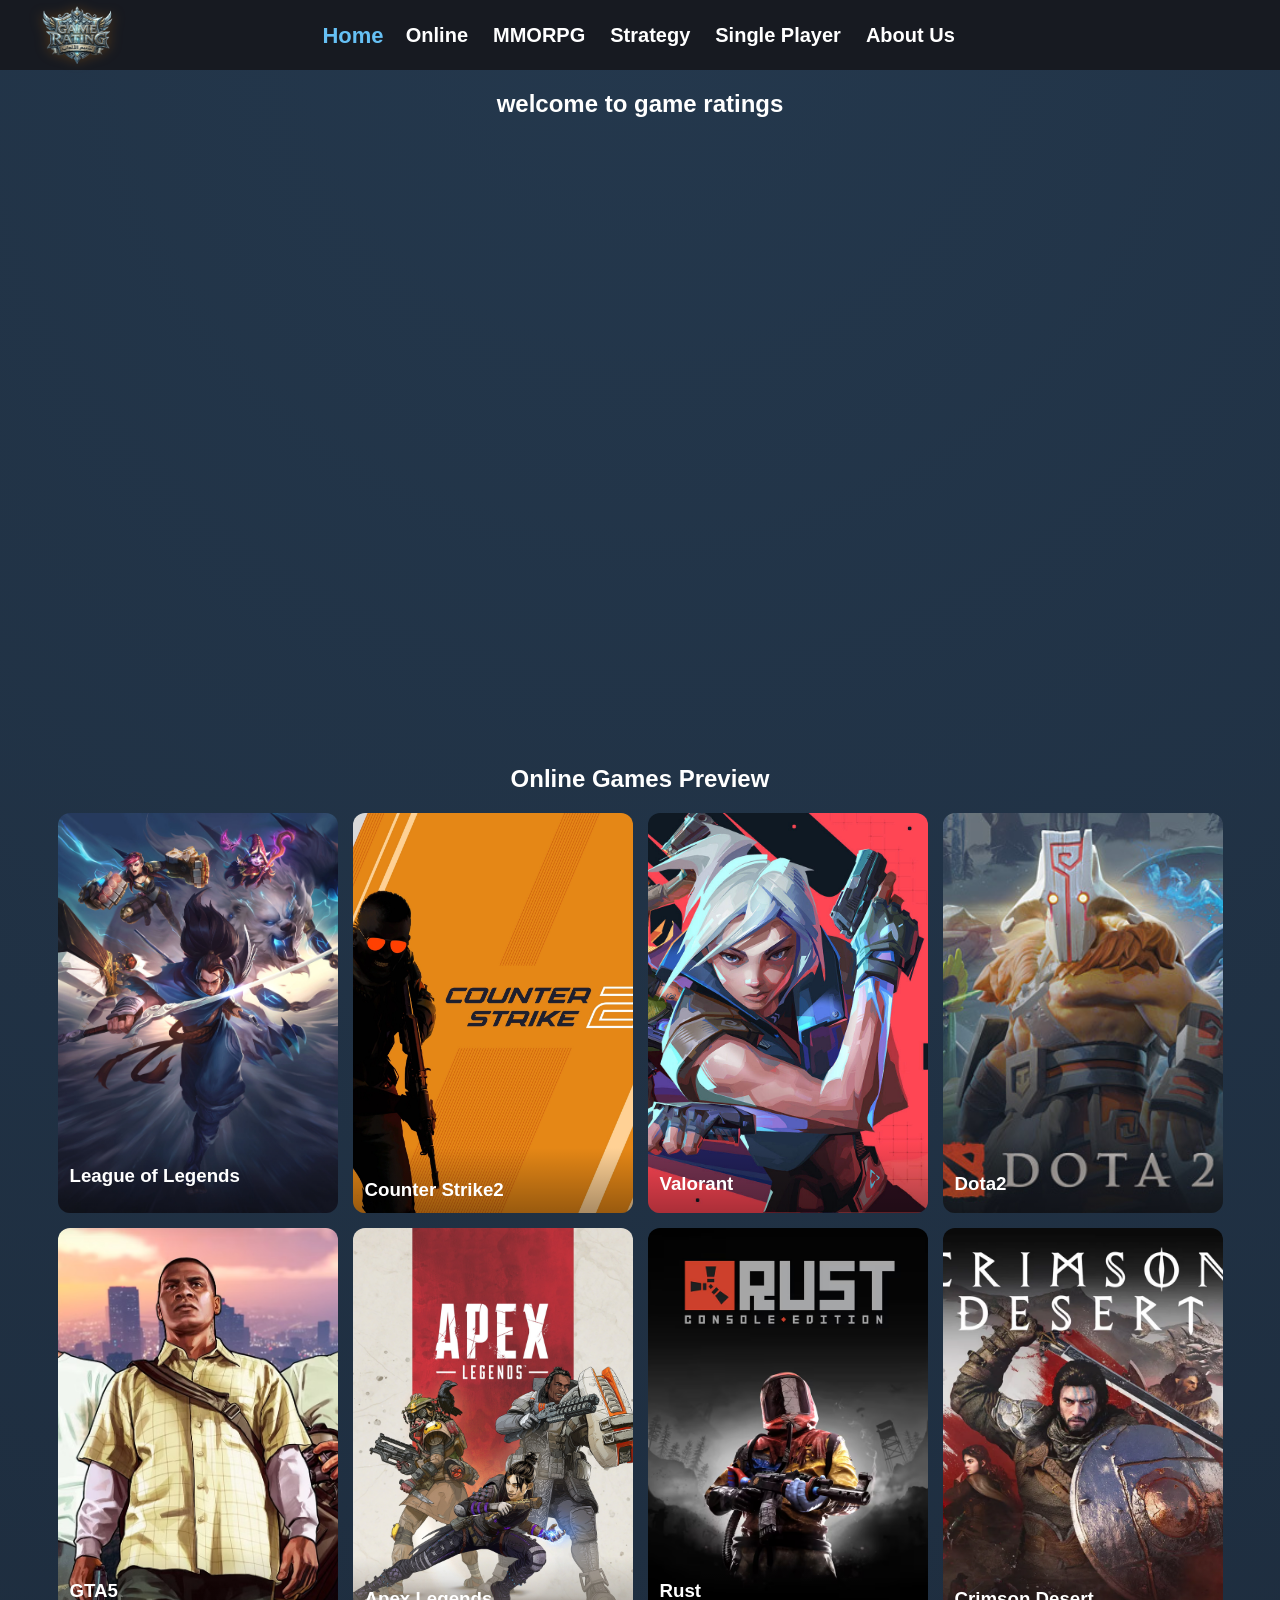
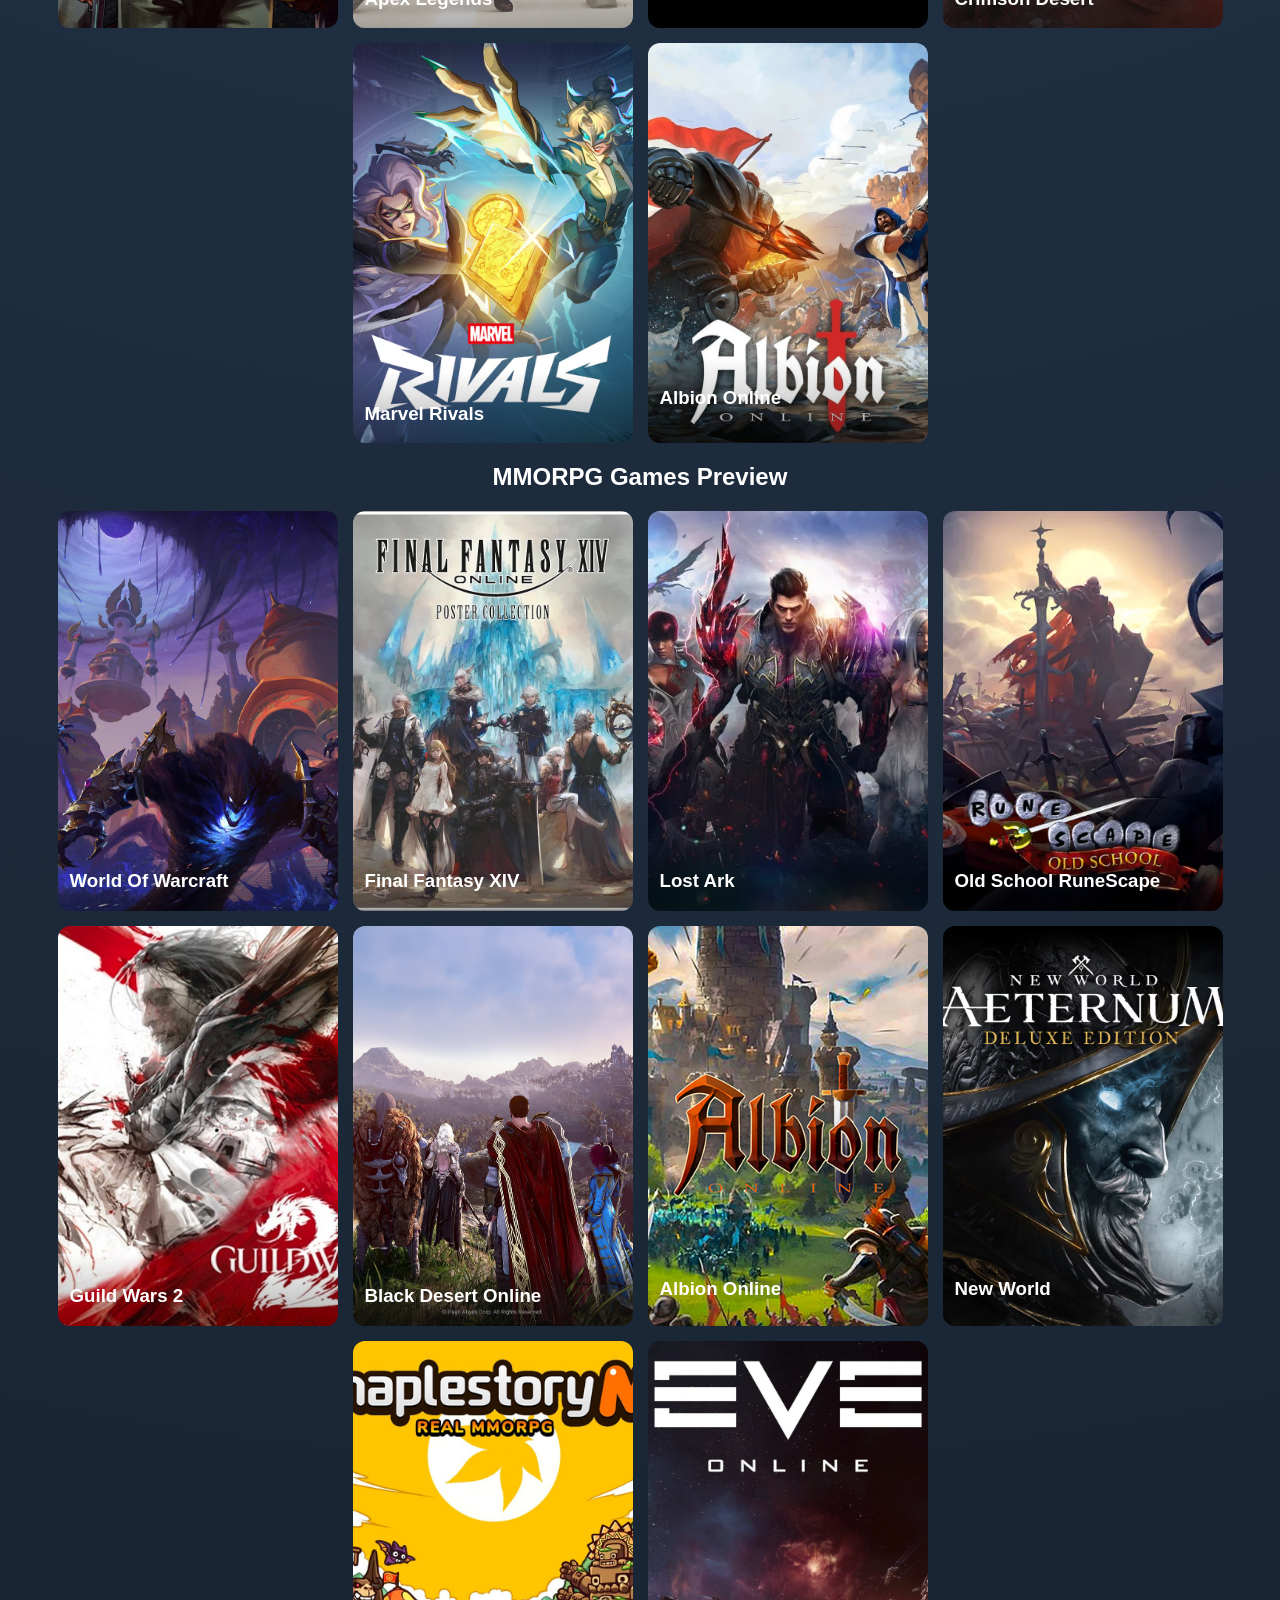
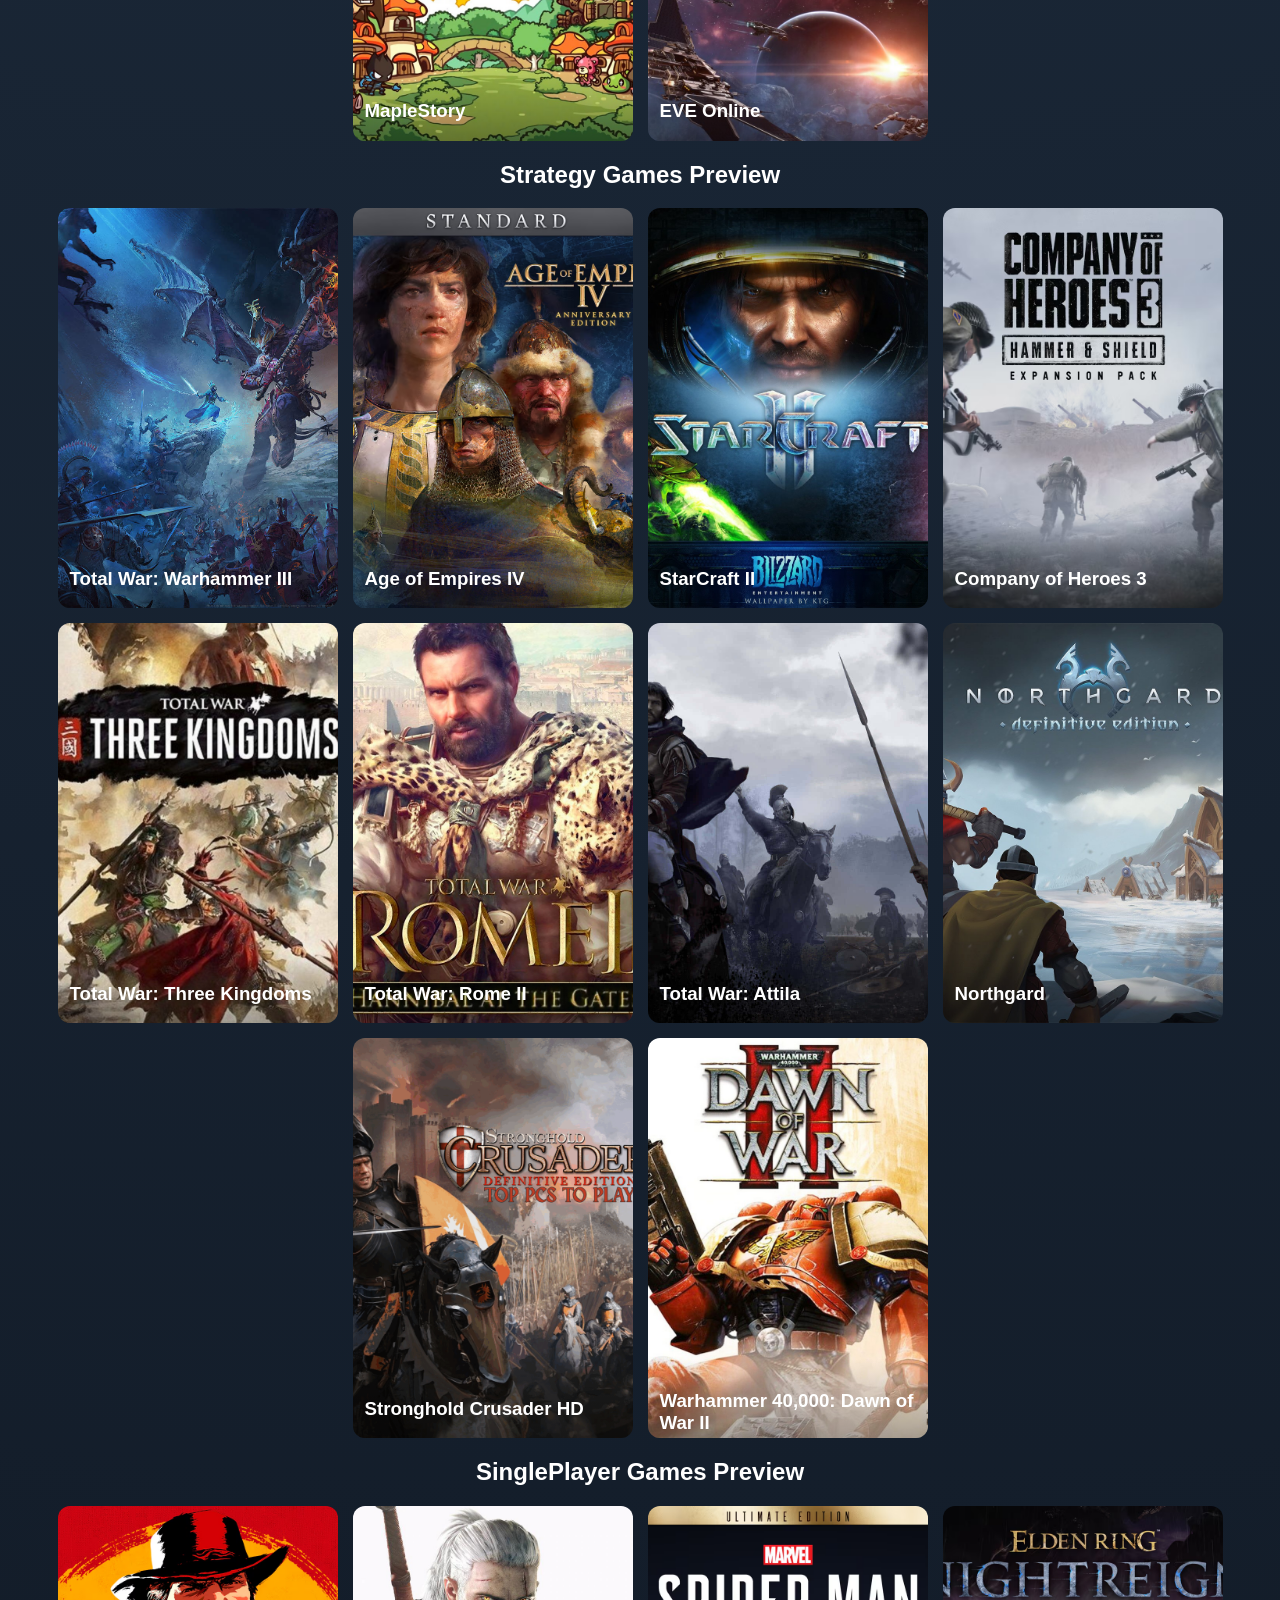
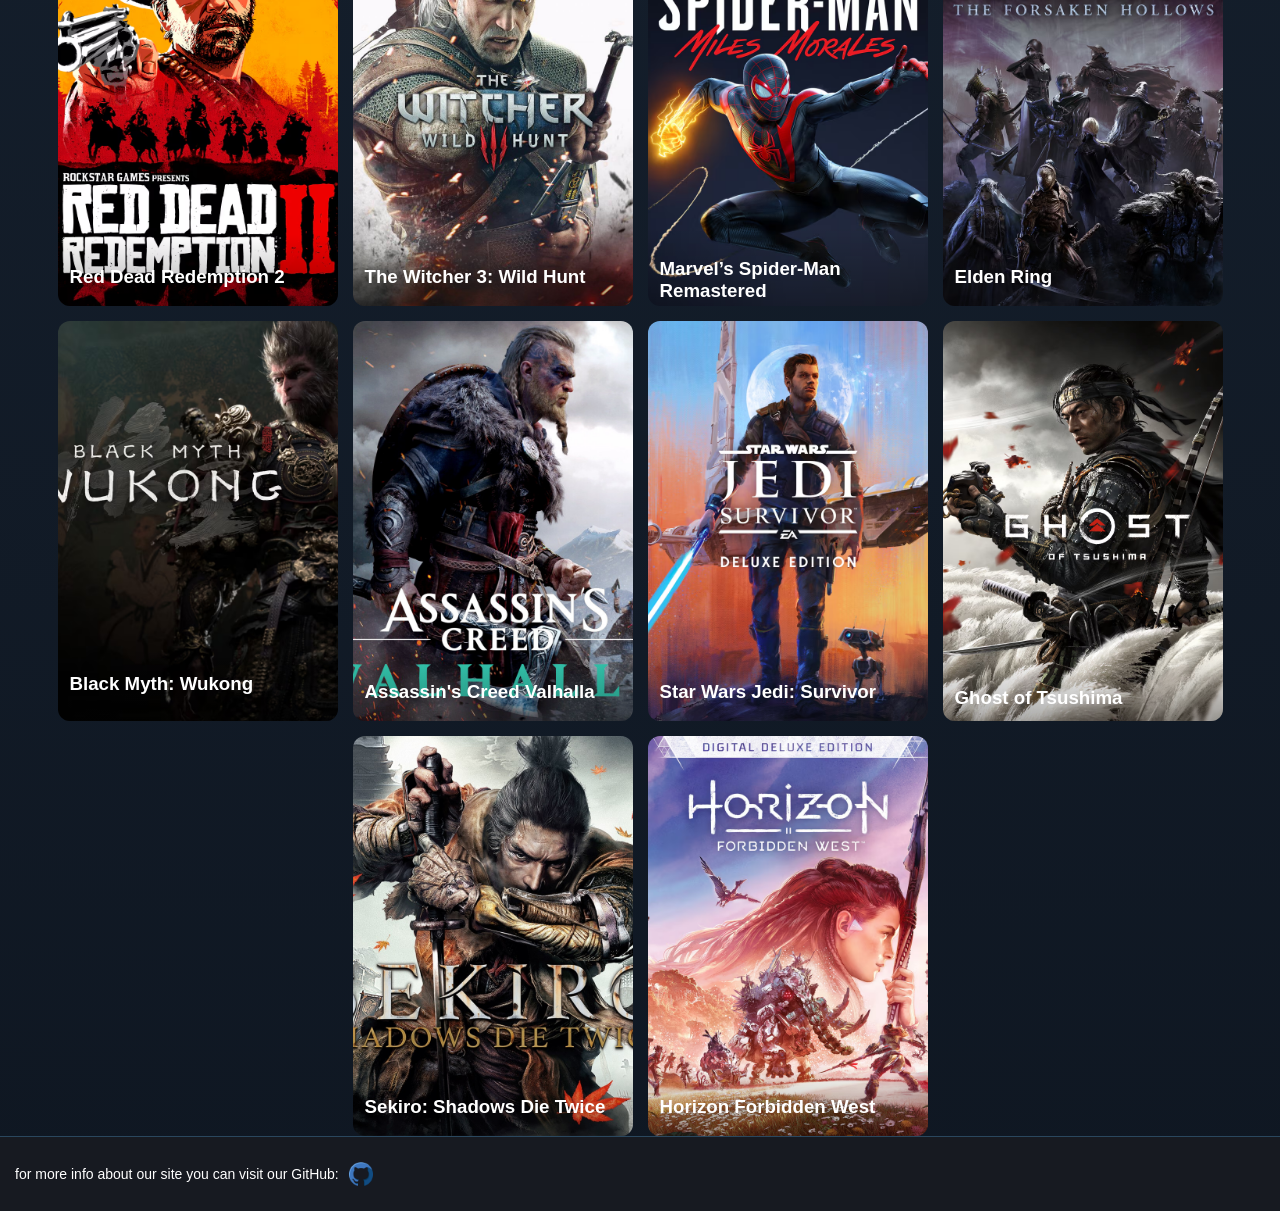
==== commit eb331a28: "make tables more amazing add banners to mmo,online..pages" ====
--- a/index.html
+++ b/index.html
@@ -1,773 +1,755 @@
-<!DOCTYPE html>
+<!doctype html>
 <html lang="en">
-<head>
-    <meta charset="UTF-8">
-    <meta name="viewport" content="width=device-width, initial-scale=1.0">
-    <link rel="stylesheet" href="mystyle.css">
-    <link rel="icon" href="logo.png">
+  <head>
+    <meta charset="UTF-8" />
+    <meta name="viewport" content="width=device-width, initial-scale=1.0" />
+    <link rel="stylesheet" href="mystyle.css" />
+    <link rel="icon" href="logo.png" />
     <title>GameRatings</title>
-</head>
-<body>
-   <header>
-    
-    <img src="logo.png" class="logo">
-
-    <ul>
+  </head>
+  <body>
+    <header>
+      <a href="index.html">
+        <img src="logo.png" class="logo" />
+      </a>
+      <a href="index.html"><h1>GameRatings</h1></a>
+
+      <ul>
         <li><a href="index.html" class="active">home</a></li>
         <li><a href="Online_Games.html">online</a></li>
         <li><a href="MMORPG_Games.html">MMORPG</a></li>
         <li><a href="Strategy_Games.html">strategy</a></li>
         <li><a href="SinglePlayer_Games.html">Single Player</a></li>
         <li><a href="About_us.html">about us</a></li>
-
-    </ul>
-    <!-- <p class="clear"></p> -->
-   </header>
-   <section class="bg-video">
-    <video autoplay muted loop playsinline class="video">
-        <source src="monk.mp4" type="video/mp4">
-    </video>
-    <div class="bg-contant">
-    <h1>welcome to game ratings</h1>
-    <!-- <p>chose any catagore from top </p> -->
-    </div>
-   </section>
+      </ul>
+      <!-- <p class="clear"></p> -->
+    </header>
+    <section class="bg-video">
+      <video autoplay muted loop playsinline class="video">
+        <source src="monk.mp4" type="video/mp4" />
+      </video>
+      <div class="bg-contant">
+        <h1>welcome to game ratings</h1>
+        <!-- <p>chose any catagore from top </p> -->
+      </div>
+    </section>
 
     <h2>Online Games Preview</h2>
-    
-   <section class="games-preview">
-    <div class="game-card">
-        <img src="imges/league of legends.jpg" alt="League of Legends">
-        <div class="details">
-            <h3 class="game-name">League of Legends</h3>
-            <div class="platforms">
-                🖥️
-            </div>
-            <p class="desc">A competitive 5v5 MOBA focused on strategy, skill, and teamwork. 
-                            Choose your champion, outplay your opponents, and dominate the Rift.</p>
-            <div class="tags">
-                <span>MOBA</span>
-                <span>Free To Play</span>
-                <span>Smarts Only</span>
-                <span>5V5</span>
-            </div>
-        </div>
-    </div>
-
-    <div class="game-card">
-        <img src="imges/Counter Strike 2.jpeg" alt="Counter Strike2">
-        <div class="details">
-            <h3 class="game-name">Counter Strike2</h3>
-            <div class="platforms">
-                🖥️
-            </div>
-            <p class="desc">A tactical FPS focused on skill,
-                            strategy, and team coordination. 
-                            Every round counts</p>
-            <div class="tags">
-                <span>Shooter</span>
-                <span>Free To Play</span>
-                <span>FPS</span>
-            </div>
-        </div>
-    </div>
-    <div class="game-card">
-        <img src="imges/Valorant.jpg" alt="Valorant">
-        <div class="details">
-            <h3 class="game-name">Valorant</h3>
-            <div class="platforms">
-                🖥️
-            </div>
-            <p class="desc">A character-based tactical shooter 
-                            combining gunplay and abilities 
-                            for strategic team combat</p>
-            <div class="tags">
-                <span>Shooter</span>
-                <span>Free To Play</span>
-                <span>FPS</span>
-                <span>Abilites</span>
-            </div>
-        </div>
-    </div>
-    <div class="game-card">
-        <img src="imges/Dota 2jpg.jpg" alt="Dota2">
-        <div class="details">
-            <h3 class="game-name">Dota2</h3>
-            <div class="platforms">
-                🖥️
-            </div>
-            <p class="desc">A highly competitive 5v5 MOBA where strategy, timing, 
-                            and teamwork define victory</p>
-            <div class="tags">
-                <span>MOBA</span>
-                <span>Free To Play</span>
-                <span>Smarts Only</span>
-                <span>5V5</span>
-            </div>
-        </div>
-    </div>
-    <div class="game-card">
-        <img src="imges/GTA.avif" alt="GTA5">
-        <div class="details">
-            <h3 class="game-name">GTA5</h3>
-            <div class="platforms">
-                🖥️🎮
-            </div>
-            <p class="desc">An open-world action experience set in the sprawling city of Los Santos.
-                            Switch between three unique characters, 
-                            dive into chaotic missions</p>
-            <div class="tags">
-                <span>Open World</span>
-                <span>$29.99</span>
-                <span>Shooter</span>
-                <span>Action</span>
-            </div>
-        </div>
-    </div>
-    <div class="game-card">
-        <img src="imges/apex legends.webp" alt="">
-        <div class="details">
-            <h3 class="game-name">Apex Legends</h3>
-            <div class="platforms">
-                🖥️🎮
-            </div>
-            <p class="desc">A fast-paced battle royale hero shooter 
-                            where squads of three Legends fight 
-                            for survival in ever-shrinking arenas</p>
-            <div class="tags">
-                <span>Battle Royale</span>
-                <span>Free To Play</span>
-                <span>FPS</span>
-                <span>Abilites</span>
-            </div>
-        </div>
-    </div>
-    <div class="game-card">
-        <img src="imges/rust.avif" alt="">
-        <div class="details">
-            <h3 class="game-name">Rust</h3>
-            <div class="platforms">
-                🖥️🎮
-            </div>
-            <p class="desc">A brutal survival sandbox where everything starts with nothing 
-                            and ends with dominance or death.
-                            Gather resources, build bases, form alliances</p>
-            <div class="tags">
-                <span>Open World</span>
-                <span>$18.99</span>
-                <span>Crafting</span>
-                <span>Survival</span>
-            </div>
-        </div>
-    </div>
-    <div class="game-card">
-        <img src="imges/crimson.webp" alt="Crimson Desert">
-        <div class="details">
-            <h3 class="game-name">Crimson Desert</h3>
-            <div class="platforms">
-                🖥️🎮
-            </div>
-            <p class="desc">An open-world action-adventure set in a war-torn fantasy continent filled with conflict, 
-                            political struggles, and massive battles</p>
-            <div class="tags">
-                <span>Open World</span>
-                <span>$69.99</span>
-                <span>Action</span>
-                <span>Adventure</span>
-            </div>
-        </div>
-    </div>
-    <div class="game-card">
-        <img src="imges/rivals.avif" alt="Marvel Rivals">
-        <div class="details">
-            <h3 class="game-name">Marvel Rivals</h3>
-            <div class="platforms">
-                🖥️🎮
-            </div>
-            <p class="desc">A fast-paced 6v6 hero shooter 
-                            featuring iconic Marvel characters in chaotic team battles.</p>
-            <div class="tags">
-                <span>Hero Shooter</span>
-                <span>Free To Play</span>
-                <span>Action</span>
-                <span>6V6</span>
-            </div>
-        </div>
-    </div>
-    <div class="game-card">
-        <img src="imges/albion.jpg" alt="Albion Online">
-        <div class="details">
-            <h3 class="game-name">Albion Online</h3>
-            <div class="platforms">
-                🖥️
-            </div>
-            <p class="desc">A sandbox MMORPG driven entirely by its player-based economy 
-                            Everything from weapons to entire cities 
-                            is crafted and traded by players.</p>
-            <div class="tags">
-                <span>Sand Box</span>
-                <span>Free To Play</span>
-                <span>Smarts Only</span>
-                <span>Crafting</span>
-            </div>
-        </div>
-    </div>
-   </section>
-
-   <h2>MMORPG Games Preview</h2>
-
-   <section class="games-preview">
-    <div class="game-card">
-        <img src="imges/world of warcraft.jpg" alt="World Of Warcraft">
-        <div class="details">
-            <h3 class="game-name">World Of Warcraft</h3>
-            <div class="platforms">
-                🖥️
-            </div>
-            <p class="desc">A legendary MMORPG set in a vast fantasy world, 
-                            offering deep quests, raids, 
-                            and large-scale PvP driven by faction conflict.</p>
-            <div class="tags">
-                <span>MMORPG</span>
-                <span>Free To Play</span>
-                <span>pvp</span>
-                <span>Guild Wars</span>
-            </div>
-        </div>
-    </div>
-    <div class="game-card">
-        <img src="imges/final1.jpg" alt="Final Fantasy XIV">
-        <div class="details">
-            <h3 class="game-name">Final Fantasy XIV</h3>
-            <div class="platforms">
-                🖥️🎮
-            </div>
-            <p class="desc">A story-rich MMORPG blending cinematic storytelling 
-                            with polished combat, dungeons, 
-                            and a welcoming community experience.</p>
-            <div class="tags">
-                <span>MMORPG</span>
-                <span>Free To Play</span>
-                <span>Story</span>
-                <span>PVE</span>
-            </div>
-        </div>
-    </div>
-    <div class="game-card">
-        <img src="imges/lost.webp" alt="Lost Ark">
-        <div class="details">
-            <h3 class="game-name">Lost Ark</h3>
-            <div class="platforms">
-                🖥️
-            </div>
-            <p class="desc">An action-packed MMORPG with isometric combat, 
-                            massive bosses, and a mix of PvE raids 
-                            and competitive PvP.</p>
-            <div class="tags">
-                <span>MMORPG</span>
-                <span>Free To Play</span>
-                <span>pvp</span>
-                <span>Guild Wars</span>
-            </div>
-        </div>
-    </div>
-    <div class="game-card">
-        <img src="imges/old.webp" alt="Old School RuneScape">
-        <div class="details">
-            <h3 class="game-name">Old School RuneScape</h3>
-            <div class="platforms">
-                🖥️
-            </div>
-            <p class="desc">A classic sandbox MMORPG focused on freedom, 
-                            grinding skills, 
-                            and a player-driven economy in a nostalgic world.</p>
-            <div class="tags">
-                <span>MMORPG</span>
-                <span>Free To Play</span>
-                <span>pvp</span>
-                <span>Guild Wars</span>
-            </div>
-        </div>
-    </div>
-    <div class="game-card">
-        <img src="imges/guild.jpg" alt="Guild Wars 2">
-        <div class="details">
-            <h3 class="game-name">Guild Wars 2</h3>
-            <div class="platforms">
-                🖥️
-            </div>
-            <p class="desc">A dynamic MMORPG with event-driven gameplay, 
-                            fluid combat, and a strong focus on exploration 
-                            and cooperative play.</p>
-            <div class="tags">
-                <span>MMORPG</span>
-                <span>Free To Play</span>
-                <span>pvp</span>
-                <span>Guild Wars</span>
-            </div>
-        </div>
-    </div>
-    <div class="game-card">
-        <img src="imges/Black Desert Online.jpg" alt="Black Desert Online">
-        <div class="details">
-            <h3 class="game-name">Black Desert Online</h3>
-            <div class="platforms">
-                🖥️🎮
-            </div>
-            <p class="desc">A visually stunning MMORPG featuring 
-                            fast-paced action combat, deep life skills, 
-                            and an expansive open world.</p>
-            <div class="tags">
-                <span>MMORPG</span>
-                <span>Free To Play</span>
-                <span>PVE</span>
-                <span>Guild Wars</span>
-            </div>
-        </div>
-    </div>
-    <div class="game-card">
-        <img src="imges/Albion Online.jpg" alt="Albion Online">
-        <div class="details">
-            <h3 class="game-name">Albion Online</h3>
-            <div class="platforms">
-                🖥️
-            </div>
-            <p class="desc">A sandbox MMORPG driven entirely by its player-based economy 
-                            Everything from weapons to entire cities 
-                            is crafted and traded by players.</p>
-            <div class="tags">
-                <span>Sand Box</span>
-                <span>Free To Play</span>
-                <span>Smarts Only</span>
-                <span>ZVZ</span>
-            </div>
-        </div>
-    </div>
-    <div class="game-card">
-        <img src="imges/new.avif" alt="New World">
-        <div class="details">
-            <h3 class="game-name">New World</h3>
-            <div class="platforms">
-                🖥️
-            </div>
-            <p class="desc">An open-world MMORPG set in a supernatural frontier, 
-                            combining survival elements, crafting, 
-                            and faction-based warfare.</p>
-            <div class="tags">
-                <span>MMORPG</span>
-                <span>Free To Play</span>
-                <span>pvp</span>
-                <span>Guild Wars</span>
-            </div>
-        </div>
-    </div>
-    <div class="game-card">
-        <img src="imges/maple.jpg" alt="MapleStory">
-        <div class="details">
-            <h3 class="game-name">MapleStory</h3>
-            <div class="platforms">
-                🖥️
-            </div>
-            <p class="desc">A 2D side-scrolling MMORPG packed with fast leveling, 
-                            flashy skills, and a wide variety of unique classes.</p>
-            <div class="tags">
-                <span>MMORPG</span>
-                <span>Free To Play</span>
-                <span>PVE</span>
-                <span>Story</span>
-            </div>
-        </div>
-    </div>
-    <div class="game-card">
-        <img src="imges/EVE.jpg" alt="EVE Online">
-        <div class="details">
-            <h3 class="game-name">EVE Online</h3>
-            <div class="platforms">
-                🖥️
-            </div>
-            <p class="desc">A massive space MMORPG driven by player politics,economy, 
-                            and large-scale battles in a persistent universe.</p>
-            <div class="tags">
-                <span>MMORPG</span>
-                <span>Free To Play</span>
-                <span>Space</span>
-                <span>ZVZ</span>
-            </div>
-        </div>
-    </div>
-   </section>
-
-   <h2>Strategy Games Preview</h2>
-
-   <section class="games-preview">
-    <div class="game-card">
-        <img src="imges/hammer.jpg" alt="Total War: Warhammer III">
-        <div class="details">
-            <h3 class="game-name">Total War: Warhammer III</h3>
-            <div class="platforms">
-                🖥️
-            </div>
-            <p class="desc">A grand strategy game blending turn-based empire 
-                            management with massive 
-                            real-time fantasy battles</p>
-            <div class="tags">
-                <span>Strategy</span>
-                <span>$14.99</span>
-                <span>RTS</span>
-                <span>TBS</span>
-            </div>
-        </div>
-    </div>
-    <div class="game-card">
-        <img src="imges/age.avif" alt="Age of Empires IV">
-        <div class="details">
-            <h3 class="game-name">Age of Empires IV</h3>
-            <div class="platforms">
-                🖥️
-            </div>
-            <p class="desc">A classic RTS where you build civilizations, 
-                            gather resources, 
-                            and dominate through strategy and warfare.</p>
-            <div class="tags">
-                <span>Strategy</span>
-                <span>$9.99</span>
-                <span>RTS</span>
-                <span>PVP</span>
-            </div>
-        </div>
-    </div>
-    <div class="game-card">
-        <img src="imges/star.jpg" alt="StarCraft II">
-        <div class="details">
-            <h3 class="game-name">StarCraft II</h3>
-            <div class="platforms">
-                🖥️
-            </div>
-            <p class="desc">A fast-paced sci-fi RTS focused on precision,strategy, 
-                            and high-skill competitive gameplay.</p>
-            <div class="tags">
-                <span>Strategy</span>
-                <span>Free To Play</span>
-                <span>RTS</span>
-                <span>TBS</span>
-            </div>
-        </div>
-    </div>
-    <div class="game-card">
-        <img src="imges/compony.avif" alt="Company of Heroes 3">
-        <div class="details">
-            <h3 class="game-name">Company of Heroes 3</h3>
-            <div class="platforms">
-                🖥️
-            </div>
-            <p class="desc">A WWII RTS combining tactical combat, 
-                            unit positioning, 
-                            and dynamic battlefield decision-making.</p>
-            <div class="tags">
-                <span>Strategy</span>
-                <span>$26.99</span>
-                <span>RTS</span>
-                <span>TBS</span>
-                <span>Tactical</span>
-            </div>
-        </div>
-    </div>
-    <div class="game-card">
-        <img src="imges/three.jpg" alt="Total War: Three Kingdoms">
-        <div class="details">
-            <h3 class="game-name">Total War: Three Kingdoms</h3>
-            <div class="platforms">
-                🖥️
-            </div>
-            <p class="desc">A strategy game set in ancient China, 
-                            mixing diplomacy, empire management, 
-                            and large-scale battles.</p>
-            <div class="tags">
-                <span>Strategy</span>
-                <span>$9.99</span>
-                <span>RTS</span>
-                <span>TBS</span>
-                <span>Historical</span>
-            </div>
-        </div>
-    </div>
-    <div class="game-card">
-        <img src="imges/rome.jpg" alt="Total War: Rome II">
-        <div class="details">
-            <h3 class="game-name">Total War: Rome II</h3>
-            <div class="platforms">
-                🖥️
-            </div>
-            <p class="desc">A grand strategy experience centered on building an empire 
-                            and commanding massive armies in ancient Rome.</p>
-            <div class="tags">
-                <span>Strategy</span>
-                <span>$4.99</span>
-                <span>RTS</span>
-                <span>TBS</span>
-                <span>Historical</span>
-            </div>
-        </div>
-    </div>
-    <div class="game-card">
-        <img src="imges/attila.jpg" alt="Total War: Attila">
-        <div class="details">
-            <h3 class="game-name">Total War: Attila</h3>
-            <div class="platforms">
-                🖥️
-            </div>
-            <p class="desc">A challenging strategy game set during the fall of Rome, 
-                            emphasizing survival, migration, and brutal warfare.</p>
-            <div class="tags">
-                <span>Strategy</span>
-                <span>$3.99</span>
-                <span>RTS</span>
-                <span>TBS</span>
-                <span>Historical</span>
-            </div>
-        </div>
-    </div>
-    <div class="game-card">
-        <img src="imges/north.jpg" alt="Northgard">
-        <div class="details">
-            <h3 class="game-name">Northgard</h3>
-            <div class="platforms">
-                🖥️
-            </div>
-            <p class="desc">A Viking-themed strategy game focused on survival, 
-                            resource management, 
-                            and territorial expansion.</p>
-            <div class="tags">
-                <span>Strategy</span>
-                <span>$17.99</span>
-                <span>RTS</span>
-                <span>Building</span>
-            </div>
-        </div>
-    </div>
-    <div class="game-card">
-        <img src="imges/strong.webp" alt="Stronghold Crusader HD">
-        <div class="details">
-            <h3 class="game-name">Stronghold Crusader HD</h3>
-            <div class="platforms">
-                🖥️
-            </div>
-            <p class="desc">A classic RTS centered on castle building, 
-                            resource management, 
-                            and desert warfare in the Crusades era.</p>
-            <div class="tags">
-                <span>Strategy</span>
-                <span>$9.99</span>
-                <span>RTS</span>
-                <span>TBS</span>
-                <span>Historical</span>
-            </div>
-        </div>
-    </div>
-    <div class="game-card">
-        <img src="imges/down.jpg" alt="Warhammer 40,000: Dawn of War II">
-        <div class="details">
-            <h3 class="game-name">Warhammer 40,000: Dawn of War II</h3>
-            <div class="platforms">
-                🖥️
-            </div>
-            <p class="desc">A tactical RTS set in a dark sci-fi universe, 
-                            focusing on squad-based combat 
-                            and intense battles.</p>
-            <div class="tags">
-                <span>Strategy</span>
-                <span>$4.99</span>
-                <span>RTS</span>
-                <span>TBS</span>
-            </div>
-        </div>
-    </div>
-   </section>
-
-   <h2>SinglePlayer Games Preview</h2>
-
-   <section class="games-preview">
-    <div class="game-card">
-        <img src="imges/red.avif" alt="Red Dead Redemption 2">
-        <div class="details">
-            <h3 class="game-name">Red Dead Redemption 2</h3>
-            <div class="platforms">
-                🖥️🎮
-            </div>
-            <p class="desc">An immersive open-world western delivering a rich story, 
-                            deep characters, 
-                            and unmatched realism.</p>
-            <div class="tags">
-                <span>Open World</span>
-                <span>$59.99</span>
-                <span>Story</span>
-                <span>Action</span>
-            </div>
-        </div>
-    </div>
-    <div class="game-card">
-        <img src="imges/witcher.jpg" alt="The Witcher 3: Wild Hunt">
-        <div class="details">
-            <h3 class="game-name">The Witcher 3: Wild Hunt</h3>
-            <div class="platforms">
-                🖥️🎮
-            </div>
-            <p class="desc">A story-driven RPG where your choices shape a vast dark fantasy world 
-                            filled with monsters and legends.</p>
-            <div class="tags">
-                <span>Open World</span>
-                <span>$39.99</span>
-                <span>Story</span>
-                <span>Action</span>
-            </div>
-        </div>
-    </div>
-    <div class="game-card">
-        <img src="imges/spider.avif" alt="Marvel’s Spider-Man Remastered">
-        <div class="details">
-            <h3 class="game-name">Marvel’s Spider-Man Remastered</h3>
-            <div class="platforms">
-                🖥️🎮
-            </div>
-            <p class="desc">A fast-paced superhero experience with fluid web-swinging, 
-                            dynamic combat, 
-                            and a cinematic story.</p>
-            <div class="tags">
-                <span>Open World</span>
-                <span>$59.99</span>
-                <span>Story</span>
-                <span>Action</span>
-            </div>
-        </div>
-    </div>
-    <div class="game-card">
-        <img src="imges/elden1.avif" alt="Elden Ring">
-        <div class="details">
-            <h3 class="game-name">Elden Ring</h3>
-            <div class="platforms">
-                🖥️🎮
-            </div>
-            <p class="desc">A vast open-world soulslike blending challenging combat, 
-                            exploration, and deep lore.</p>
-            <div class="tags">
-                <span>Open World</span>
-                <span>$59.99</span>
-                <span>Story</span>
-                <span>Souls Like</span>
-            </div>
-        </div>
-    </div>
-    <div class="game-card">
-        <img src="imges/wukong.avif" alt="Black Myth: Wukong">
-        <div class="details">
-            <h3 class="game-name">Black Myth: Wukong</h3>
-            <div class="platforms">
-                🖥️🎮
-            </div>
-            <p class="desc">An action RPG inspired by Chinese mythology, 
-                            featuring intense combat and stunning visuals.</p>
-            <div class="tags">
-                <span>Open World</span>
-                <span>$59.99</span>
-                <span>Story</span>
-                <span>Pro Plyars Only</span>
-            </div>
-        </div>
-    </div>
-    <div class="game-card">
-        <img src="imges/valhalla.jpg" alt="Assassin's Creed Valhalla">
-        <div class="details">
-            <h3 class="game-name">Assassin's Creed Valhalla</h3>
-            <div class="platforms">
-                🖥️🎮
-            </div>
-            <p class="desc">An open-world Viking adventure focused on raids, 
-                            exploration, and building your own settlement.</p>
-            <div class="tags">
-                <span>Open World</span>
-                <span>$59.99</span>
-                <span>Story</span>
-                <span>Action</span>
-            </div>
-        </div>
-    </div>
-    <div class="game-card">
-        <img src="imges/star wars.avif" alt="Star Wars Jedi: Survivor">
-        <div class="details">
-            <h3 class="game-name">Star Wars Jedi: Survivor</h3>
-            <div class="platforms">
-                🖥️🎮
-            </div>
-            <p class="desc">A story-driven action adventure combining lightsaber combat, 
-                            exploration, and force abilities.</p>
-            <div class="tags">
-                <span>Open World</span>
-                <span>$69.99</span>
-                <span>Story</span>
-                <span>Action</span>
-            </div>
-        </div>
-    </div>
-    <div class="game-card">
-        <img src="imges/Ghost of Tsushima.avif" alt="Ghost of Tsushima">
-        <div class="details">
-            <h3 class="game-name">Ghost of Tsushima</h3>
-            <div class="platforms">
-                🖥️🎮
-            </div>
-            <p class="desc">An open-world samurai tale focused on honor, 
-                            stealth, and cinematic sword combat.</p>
-            <div class="tags">
-                <span>Open World</span>
-                <span>$59.99</span>
-                <span>Story</span>
-                <span>Action</span>
-            </div>
-        </div>
-    </div>
-    <div class="game-card">
-        <img src="imges/sekiro.jpg" alt="Sekiro: Shadows Die Twice">
-        <div class="details">
-            <h3 class="game-name">Sekiro: Shadows Die Twice</h3>
-            <div class="platforms">
-                🖥️🎮
-            </div>
-            <p class="desc">A challenging action game centered on precise swordplay, 
-                            stealth, and mastery of timing.</p>
-            <div class="tags">
-                <span>Open World</span>
-                <span>$59.99</span>
-                <span>Story</span>
-                <span>Souls Like</span>
-            </div>
-        </div>
-    </div>
-    <div class="game-card">
-        <img src="imges/horizon.avif" alt="Horizon Forbidden West">
-        <div class="details">
-            <h3 class="game-name">Horizon Forbidden West</h3>
-            <div class="platforms">
-                🖥️🎮
-            </div>
-            <p class="desc">A visually stunning open-world adventure featuring robotic creatures, 
-                            exploration, and tactical combat.</p>
-            <div class="tags">
-                <span>Open World</span>
-                <span>$59.99</span>
-                <span>Story</span>
-                <span>Action</span>
-            </div>
-        </div>
-    </div>
-   </section>
-
-   <footer>
-    <p>for more info about our site you can visit our GitHub:</p>
-    <a href="#"><img src="Logos/github.png" alt="GitHub"></a>
-   </footer>
-
-   <button id="scrollTopBtn">↑</button>
+
+    <section class="games-preview">
+      <div class="game-card">
+        <img src="imges/league of legends.jpg" alt="League of Legends" />
+        <div class="details">
+          <h3 class="game-name">League of Legends</h3>
+          <div class="platforms">🖥️</div>
+          <p class="desc">
+            A competitive 5v5 MOBA focused on strategy, skill, and teamwork.
+            Choose your champion, outplay your opponents, and dominate the Rift.
+          </p>
+          <div class="tags">
+            <span>MOBA</span>
+            <span>Free To Play</span>
+            <span>Smarts Only</span>
+            <span>5V5</span>
+          </div>
+        </div>
+      </div>
+
+      <div class="game-card">
+        <img src="imges/Counter Strike 2.jpeg" alt="Counter Strike2" />
+        <div class="details">
+          <h3 class="game-name">Counter Strike2</h3>
+          <div class="platforms">🖥️</div>
+          <p class="desc">
+            A tactical FPS focused on skill, strategy, and team coordination.
+            Every round counts
+          </p>
+          <div class="tags">
+            <span>Shooter</span>
+            <span>Free To Play</span>
+            <span>FPS</span>
+          </div>
+        </div>
+      </div>
+      <div class="game-card">
+        <img src="imges/Valorant.jpg" alt="Valorant" />
+        <div class="details">
+          <h3 class="game-name">Valorant</h3>
+          <div class="platforms">🖥️</div>
+          <p class="desc">
+            A character-based tactical shooter combining gunplay and abilities
+            for strategic team combat
+          </p>
+          <div class="tags">
+            <span>Shooter</span>
+            <span>Free To Play</span>
+            <span>FPS</span>
+            <span>Abilites</span>
+          </div>
+        </div>
+      </div>
+      <div class="game-card">
+        <img src="imges/Dota 2jpg.jpg" alt="Dota2" />
+        <div class="details">
+          <h3 class="game-name">Dota2</h3>
+          <div class="platforms">🖥️</div>
+          <p class="desc">
+            A highly competitive 5v5 MOBA where strategy, timing, and teamwork
+            define victory
+          </p>
+          <div class="tags">
+            <span>MOBA</span>
+            <span>Free To Play</span>
+            <span>Smarts Only</span>
+            <span>5V5</span>
+          </div>
+        </div>
+      </div>
+      <div class="game-card">
+        <img src="imges/GTA.avif" alt="GTA5" />
+        <div class="details">
+          <h3 class="game-name">GTA5</h3>
+          <div class="platforms">🖥️🎮</div>
+          <p class="desc">
+            An open-world action experience set in the sprawling city of Los
+            Santos. Switch between three unique characters, dive into chaotic
+            missions
+          </p>
+          <div class="tags">
+            <span>Open World</span>
+            <span>$29.99</span>
+            <span>Shooter</span>
+            <span>Action</span>
+          </div>
+        </div>
+      </div>
+      <div class="game-card">
+        <img src="imges/apex legends.webp" alt="" />
+        <div class="details">
+          <h3 class="game-name">Apex Legends</h3>
+          <div class="platforms">🖥️🎮</div>
+          <p class="desc">
+            A fast-paced battle royale hero shooter where squads of three
+            Legends fight for survival in ever-shrinking arenas
+          </p>
+          <div class="tags">
+            <span>Battle Royale</span>
+            <span>Free To Play</span>
+            <span>FPS</span>
+            <span>Abilites</span>
+          </div>
+        </div>
+      </div>
+      <div class="game-card">
+        <img src="imges/rust.avif" alt="" />
+        <div class="details">
+          <h3 class="game-name">Rust</h3>
+          <div class="platforms">🖥️🎮</div>
+          <p class="desc">
+            A brutal survival sandbox where everything starts with nothing and
+            ends with dominance or death. Gather resources, build bases, form
+            alliances
+          </p>
+          <div class="tags">
+            <span>Open World</span>
+            <span>$18.99</span>
+            <span>Crafting</span>
+            <span>Survival</span>
+          </div>
+        </div>
+      </div>
+      <div class="game-card">
+        <img src="imges/crimson.webp" alt="Crimson Desert" />
+        <div class="details">
+          <h3 class="game-name">Crimson Desert</h3>
+          <div class="platforms">🖥️🎮</div>
+          <p class="desc">
+            An open-world action-adventure set in a war-torn fantasy continent
+            filled with conflict, political struggles, and massive battles
+          </p>
+          <div class="tags">
+            <span>Open World</span>
+            <span>$69.99</span>
+            <span>Action</span>
+            <span>Adventure</span>
+          </div>
+        </div>
+      </div>
+      <div class="game-card">
+        <img src="imges/rivals.avif" alt="Marvel Rivals" />
+        <div class="details">
+          <h3 class="game-name">Marvel Rivals</h3>
+          <div class="platforms">🖥️🎮</div>
+          <p class="desc">
+            A fast-paced 6v6 hero shooter featuring iconic Marvel characters in
+            chaotic team battles.
+          </p>
+          <div class="tags">
+            <span>Hero Shooter</span>
+            <span>Free To Play</span>
+            <span>Action</span>
+            <span>6V6</span>
+          </div>
+        </div>
+      </div>
+      <div class="game-card">
+        <img src="imges/albion.jpg" alt="Albion Online" />
+        <div class="details">
+          <h3 class="game-name">Albion Online</h3>
+          <div class="platforms">🖥️</div>
+          <p class="desc">
+            A sandbox MMORPG driven entirely by its player-based economy
+            Everything from weapons to entire cities is crafted and traded by
+            players.
+          </p>
+          <div class="tags">
+            <span>Sand Box</span>
+            <span>Free To Play</span>
+            <span>Smarts Only</span>
+            <span>Crafting</span>
+          </div>
+        </div>
+      </div>
+    </section>
+
+    <h2>MMORPG Games Preview</h2>
+
+    <section class="games-preview">
+      <div class="game-card">
+        <img src="imges/world of warcraft.jpg" alt="World Of Warcraft" />
+        <div class="details">
+          <h3 class="game-name">World Of Warcraft</h3>
+          <div class="platforms">🖥️</div>
+          <p class="desc">
+            A legendary MMORPG set in a vast fantasy world, offering deep
+            quests, raids, and large-scale PvP driven by faction conflict.
+          </p>
+          <div class="tags">
+            <span>MMORPG</span>
+            <span>Free To Play</span>
+            <span>pvp</span>
+            <span>Guild Wars</span>
+          </div>
+        </div>
+      </div>
+      <div class="game-card">
+        <img src="imges/final1.jpg" alt="Final Fantasy XIV" />
+        <div class="details">
+          <h3 class="game-name">Final Fantasy XIV</h3>
+          <div class="platforms">🖥️🎮</div>
+          <p class="desc">
+            A story-rich MMORPG blending cinematic storytelling with polished
+            combat, dungeons, and a welcoming community experience.
+          </p>
+          <div class="tags">
+            <span>MMORPG</span>
+            <span>Free To Play</span>
+            <span>Story</span>
+            <span>PVE</span>
+          </div>
+        </div>
+      </div>
+      <div class="game-card">
+        <img src="imges/lost.webp" alt="Lost Ark" />
+        <div class="details">
+          <h3 class="game-name">Lost Ark</h3>
+          <div class="platforms">🖥️</div>
+          <p class="desc">
+            An action-packed MMORPG with isometric combat, massive bosses, and a
+            mix of PvE raids and competitive PvP.
+          </p>
+          <div class="tags">
+            <span>MMORPG</span>
+            <span>Free To Play</span>
+            <span>pvp</span>
+            <span>Guild Wars</span>
+          </div>
+        </div>
+      </div>
+      <div class="game-card">
+        <img src="imges/old.webp" alt="Old School RuneScape" />
+        <div class="details">
+          <h3 class="game-name">Old School RuneScape</h3>
+          <div class="platforms">🖥️</div>
+          <p class="desc">
+            A classic sandbox MMORPG focused on freedom, grinding skills, and a
+            player-driven economy in a nostalgic world.
+          </p>
+          <div class="tags">
+            <span>MMORPG</span>
+            <span>Free To Play</span>
+            <span>pvp</span>
+            <span>Guild Wars</span>
+          </div>
+        </div>
+      </div>
+      <div class="game-card">
+        <img src="imges/guild.jpg" alt="Guild Wars 2" />
+        <div class="details">
+          <h3 class="game-name">Guild Wars 2</h3>
+          <div class="platforms">🖥️</div>
+          <p class="desc">
+            A dynamic MMORPG with event-driven gameplay, fluid combat, and a
+            strong focus on exploration and cooperative play.
+          </p>
+          <div class="tags">
+            <span>MMORPG</span>
+            <span>Free To Play</span>
+            <span>pvp</span>
+            <span>Guild Wars</span>
+          </div>
+        </div>
+      </div>
+      <div class="game-card">
+        <img src="imges/Black Desert Online.jpg" alt="Black Desert Online" />
+        <div class="details">
+          <h3 class="game-name">Black Desert Online</h3>
+          <div class="platforms">🖥️🎮</div>
+          <p class="desc">
+            A visually stunning MMORPG featuring fast-paced action combat, deep
+            life skills, and an expansive open world.
+          </p>
+          <div class="tags">
+            <span>MMORPG</span>
+            <span>Free To Play</span>
+            <span>PVE</span>
+            <span>Guild Wars</span>
+          </div>
+        </div>
+      </div>
+      <div class="game-card">
+        <img src="imges/Albion Online.jpg" alt="Albion Online" />
+        <div class="details">
+          <h3 class="game-name">Albion Online</h3>
+          <div class="platforms">🖥️</div>
+          <p class="desc">
+            A sandbox MMORPG driven entirely by its player-based economy
+            Everything from weapons to entire cities is crafted and traded by
+            players.
+          </p>
+          <div class="tags">
+            <span>Sand Box</span>
+            <span>Free To Play</span>
+            <span>Smarts Only</span>
+            <span>ZVZ</span>
+          </div>
+        </div>
+      </div>
+      <div class="game-card">
+        <img src="imges/new.avif" alt="New World" />
+        <div class="details">
+          <h3 class="game-name">New World</h3>
+          <div class="platforms">🖥️</div>
+          <p class="desc">
+            An open-world MMORPG set in a supernatural frontier, combining
+            survival elements, crafting, and faction-based warfare.
+          </p>
+          <div class="tags">
+            <span>MMORPG</span>
+            <span>Free To Play</span>
+            <span>pvp</span>
+            <span>Guild Wars</span>
+          </div>
+        </div>
+      </div>
+      <div class="game-card">
+        <img src="imges/maple.jpg" alt="MapleStory" />
+        <div class="details">
+          <h3 class="game-name">MapleStory</h3>
+          <div class="platforms">🖥️</div>
+          <p class="desc">
+            A 2D side-scrolling MMORPG packed with fast leveling, flashy skills,
+            and a wide variety of unique classes.
+          </p>
+          <div class="tags">
+            <span>MMORPG</span>
+            <span>Free To Play</span>
+            <span>PVE</span>
+            <span>Story</span>
+          </div>
+        </div>
+      </div>
+      <div class="game-card">
+        <img src="imges/EVE.jpg" alt="EVE Online" />
+        <div class="details">
+          <h3 class="game-name">EVE Online</h3>
+          <div class="platforms">🖥️</div>
+          <p class="desc">
+            A massive space MMORPG driven by player politics,economy, and
+            large-scale battles in a persistent universe.
+          </p>
+          <div class="tags">
+            <span>MMORPG</span>
+            <span>Free To Play</span>
+            <span>Space</span>
+            <span>ZVZ</span>
+          </div>
+        </div>
+      </div>
+    </section>
+
+    <h2>Strategy Games Preview</h2>
+
+    <section class="games-preview">
+      <div class="game-card">
+        <img src="imges/hammer.jpg" alt="Total War: Warhammer III" />
+        <div class="details">
+          <h3 class="game-name">Total War: Warhammer III</h3>
+          <div class="platforms">🖥️</div>
+          <p class="desc">
+            A grand strategy game blending turn-based empire management with
+            massive real-time fantasy battles
+          </p>
+          <div class="tags">
+            <span>Strategy</span>
+            <span>$14.99</span>
+            <span>RTS</span>
+            <span>TBS</span>
+          </div>
+        </div>
+      </div>
+      <div class="game-card">
+        <img src="imges/age.avif" alt="Age of Empires IV" />
+        <div class="details">
+          <h3 class="game-name">Age of Empires IV</h3>
+          <div class="platforms">🖥️</div>
+          <p class="desc">
+            A classic RTS where you build civilizations, gather resources, and
+            dominate through strategy and warfare.
+          </p>
+          <div class="tags">
+            <span>Strategy</span>
+            <span>$9.99</span>
+            <span>RTS</span>
+            <span>PVP</span>
+          </div>
+        </div>
+      </div>
+      <div class="game-card">
+        <img src="imges/star.jpg" alt="StarCraft II" />
+        <div class="details">
+          <h3 class="game-name">StarCraft II</h3>
+          <div class="platforms">🖥️</div>
+          <p class="desc">
+            A fast-paced sci-fi RTS focused on precision,strategy, and
+            high-skill competitive gameplay.
+          </p>
+          <div class="tags">
+            <span>Strategy</span>
+            <span>Free To Play</span>
+            <span>RTS</span>
+            <span>TBS</span>
+          </div>
+        </div>
+      </div>
+      <div class="game-card">
+        <img src="imges/compony.avif" alt="Company of Heroes 3" />
+        <div class="details">
+          <h3 class="game-name">Company of Heroes 3</h3>
+          <div class="platforms">🖥️</div>
+          <p class="desc">
+            A WWII RTS combining tactical combat, unit positioning, and dynamic
+            battlefield decision-making.
+          </p>
+          <div class="tags">
+            <span>Strategy</span>
+            <span>$26.99</span>
+            <span>RTS</span>
+            <span>TBS</span>
+            <span>Tactical</span>
+          </div>
+        </div>
+      </div>
+      <div class="game-card">
+        <img src="imges/three.jpg" alt="Total War: Three Kingdoms" />
+        <div class="details">
+          <h3 class="game-name">Total War: Three Kingdoms</h3>
+          <div class="platforms">🖥️</div>
+          <p class="desc">
+            A strategy game set in ancient China, mixing diplomacy, empire
+            management, and large-scale battles.
+          </p>
+          <div class="tags">
+            <span>Strategy</span>
+            <span>$9.99</span>
+            <span>RTS</span>
+            <span>TBS</span>
+            <span>Historical</span>
+          </div>
+        </div>
+      </div>
+      <div class="game-card">
+        <img src="imges/rome.jpg" alt="Total War: Rome II" />
+        <div class="details">
+          <h3 class="game-name">Total War: Rome II</h3>
+          <div class="platforms">🖥️</div>
+          <p class="desc">
+            A grand strategy experience centered on building an empire and
+            commanding massive armies in ancient Rome.
+          </p>
+          <div class="tags">
+            <span>Strategy</span>
+            <span>$4.99</span>
+            <span>RTS</span>
+            <span>TBS</span>
+            <span>Historical</span>
+          </div>
+        </div>
+      </div>
+      <div class="game-card">
+        <img src="imges/attila.jpg" alt="Total War: Attila" />
+        <div class="details">
+          <h3 class="game-name">Total War: Attila</h3>
+          <div class="platforms">🖥️</div>
+          <p class="desc">
+            A challenging strategy game set during the fall of Rome, emphasizing
+            survival, migration, and brutal warfare.
+          </p>
+          <div class="tags">
+            <span>Strategy</span>
+            <span>$3.99</span>
+            <span>RTS</span>
+            <span>TBS</span>
+            <span>Historical</span>
+          </div>
+        </div>
+      </div>
+      <div class="game-card">
+        <img src="imges/north.jpg" alt="Northgard" />
+        <div class="details">
+          <h3 class="game-name">Northgard</h3>
+          <div class="platforms">🖥️</div>
+          <p class="desc">
+            A Viking-themed strategy game focused on survival, resource
+            management, and territorial expansion.
+          </p>
+          <div class="tags">
+            <span>Strategy</span>
+            <span>$17.99</span>
+            <span>RTS</span>
+            <span>Building</span>
+          </div>
+        </div>
+      </div>
+      <div class="game-card">
+        <img src="imges/strong.webp" alt="Stronghold Crusader HD" />
+        <div class="details">
+          <h3 class="game-name">Stronghold Crusader HD</h3>
+          <div class="platforms">🖥️</div>
+          <p class="desc">
+            A classic RTS centered on castle building, resource management, and
+            desert warfare in the Crusades era.
+          </p>
+          <div class="tags">
+            <span>Strategy</span>
+            <span>$9.99</span>
+            <span>RTS</span>
+            <span>TBS</span>
+            <span>Historical</span>
+          </div>
+        </div>
+      </div>
+      <div class="game-card">
+        <img src="imges/down.jpg" alt="Warhammer 40,000: Dawn of War II" />
+        <div class="details">
+          <h3 class="game-name">Warhammer 40,000: Dawn of War II</h3>
+          <div class="platforms">🖥️</div>
+          <p class="desc">
+            A tactical RTS set in a dark sci-fi universe, focusing on
+            squad-based combat and intense battles.
+          </p>
+          <div class="tags">
+            <span>Strategy</span>
+            <span>$4.99</span>
+            <span>RTS</span>
+            <span>TBS</span>
+          </div>
+        </div>
+      </div>
+    </section>
+
+    <h2>SinglePlayer Games Preview</h2>
+
+    <section class="games-preview">
+      <div class="game-card">
+        <img src="imges/red.avif" alt="Red Dead Redemption 2" />
+        <div class="details">
+          <h3 class="game-name">Red Dead Redemption 2</h3>
+          <div class="platforms">🖥️🎮</div>
+          <p class="desc">
+            An immersive open-world western delivering a rich story, deep
+            characters, and unmatched realism.
+          </p>
+          <div class="tags">
+            <span>Open World</span>
+            <span>$59.99</span>
+            <span>Story</span>
+            <span>Action</span>
+          </div>
+        </div>
+      </div>
+      <div class="game-card">
+        <img src="imges/witcher.jpg" alt="The Witcher 3: Wild Hunt" />
+        <div class="details">
+          <h3 class="game-name">The Witcher 3: Wild Hunt</h3>
+          <div class="platforms">🖥️🎮</div>
+          <p class="desc">
+            A story-driven RPG where your choices shape a vast dark fantasy
+            world filled with monsters and legends.
+          </p>
+          <div class="tags">
+            <span>Open World</span>
+            <span>$39.99</span>
+            <span>Story</span>
+            <span>Action</span>
+          </div>
+        </div>
+      </div>
+      <div class="game-card">
+        <img src="imges/spider.avif" alt="Marvel’s Spider-Man Remastered" />
+        <div class="details">
+          <h3 class="game-name">Marvel’s Spider-Man Remastered</h3>
+          <div class="platforms">🖥️🎮</div>
+          <p class="desc">
+            A fast-paced superhero experience with fluid web-swinging, dynamic
+            combat, and a cinematic story.
+          </p>
+          <div class="tags">
+            <span>Open World</span>
+            <span>$59.99</span>
+            <span>Story</span>
+            <span>Action</span>
+          </div>
+        </div>
+      </div>
+      <div class="game-card">
+        <img src="imges/elden1.avif" alt="Elden Ring" />
+        <div class="details">
+          <h3 class="game-name">Elden Ring</h3>
+          <div class="platforms">🖥️🎮</div>
+          <p class="desc">
+            A vast open-world soulslike blending challenging combat,
+            exploration, and deep lore.
+          </p>
+          <div class="tags">
+            <span>Open World</span>
+            <span>$59.99</span>
+            <span>Story</span>
+            <span>Souls Like</span>
+          </div>
+        </div>
+      </div>
+      <div class="game-card">
+        <img src="imges/wukong.avif" alt="Black Myth: Wukong" />
+        <div class="details">
+          <h3 class="game-name">Black Myth: Wukong</h3>
+          <div class="platforms">🖥️🎮</div>
+          <p class="desc">
+            An action RPG inspired by Chinese mythology, featuring intense
+            combat and stunning visuals.
+          </p>
+          <div class="tags">
+            <span>Open World</span>
+            <span>$59.99</span>
+            <span>Story</span>
+            <span>Pro Plyars Only</span>
+          </div>
+        </div>
+      </div>
+      <div class="game-card">
+        <img src="imges/valhalla.jpg" alt="Assassin's Creed Valhalla" />
+        <div class="details">
+          <h3 class="game-name">Assassin's Creed Valhalla</h3>
+          <div class="platforms">🖥️🎮</div>
+          <p class="desc">
+            An open-world Viking adventure focused on raids, exploration, and
+            building your own settlement.
+          </p>
+          <div class="tags">
+            <span>Open World</span>
+            <span>$59.99</span>
+            <span>Story</span>
+            <span>Action</span>
+          </div>
+        </div>
+      </div>
+      <div class="game-card">
+        <img src="imges/star wars.avif" alt="Star Wars Jedi: Survivor" />
+        <div class="details">
+          <h3 class="game-name">Star Wars Jedi: Survivor</h3>
+          <div class="platforms">🖥️🎮</div>
+          <p class="desc">
+            A story-driven action adventure combining lightsaber combat,
+            exploration, and force abilities.
+          </p>
+          <div class="tags">
+            <span>Open World</span>
+            <span>$69.99</span>
+            <span>Story</span>
+            <span>Action</span>
+          </div>
+        </div>
+      </div>
+      <div class="game-card">
+        <img src="imges/Ghost of Tsushima.avif" alt="Ghost of Tsushima" />
+        <div class="details">
+          <h3 class="game-name">Ghost of Tsushima</h3>
+          <div class="platforms">🖥️🎮</div>
+          <p class="desc">
+            An open-world samurai tale focused on honor, stealth, and cinematic
+            sword combat.
+          </p>
+          <div class="tags">
+            <span>Open World</span>
+            <span>$59.99</span>
+            <span>Story</span>
+            <span>Action</span>
+          </div>
+        </div>
+      </div>
+      <div class="game-card">
+        <img src="imges/sekiro.jpg" alt="Sekiro: Shadows Die Twice" />
+        <div class="details">
+          <h3 class="game-name">Sekiro: Shadows Die Twice</h3>
+          <div class="platforms">🖥️🎮</div>
+          <p class="desc">
+            A challenging action game centered on precise swordplay, stealth,
+            and mastery of timing.
+          </p>
+          <div class="tags">
+            <span>Open World</span>
+            <span>$59.99</span>
+            <span>Story</span>
+            <span>Souls Like</span>
+          </div>
+        </div>
+      </div>
+      <div class="game-card">
+        <img src="imges/horizon.avif" alt="Horizon Forbidden West" />
+        <div class="details">
+          <h3 class="game-name">Horizon Forbidden West</h3>
+          <div class="platforms">🖥️🎮</div>
+          <p class="desc">
+            A visually stunning open-world adventure featuring robotic
+            creatures, exploration, and tactical combat.
+          </p>
+          <div class="tags">
+            <span>Open World</span>
+            <span>$59.99</span>
+            <span>Story</span>
+            <span>Action</span>
+          </div>
+        </div>
+      </div>
+    </section>
+
+    <footer>
+      <p>for more info about our site you can visit our GitHub:</p>
+      <a href="#"><img src="Logos/github.png" alt="GitHub" /></a>
+    </footer>
+
+    <button id="scrollTopBtn">↑</button>
 
     <script src="script.js"></script>
-</body>
-</html>+  </body>
+</html>
--- a/mystyle.css
+++ b/mystyle.css
@@ -1,53 +1,100 @@
- * {
-    box-sizing: border-box;
-}
- body {
-    margin: 0;
-    padding: 0;
-    width: 100%;
-    font-family: 'Segoe UI', Tahoma, Geneva, Verdana, sans-serif;
-    background-color: #1b2838;
-    color: white;
-    overflow-x: hidden;
-    
-    
+* {
+  box-sizing: border-box;
+}
+body {
+  margin: 0;
+  padding: 0;
+  width: 100%;
+  font-family: "Segoe UI", Tahoma, Geneva, Verdana, sans-serif;
+  background: radial-gradient(
+    circle at top,
+    #24384d 0%,
+    #1b2838 45%,
+    #0f1722 100%
+  );
+  color: white;
+  overflow-x: hidden;
 }
 /* header and logo  */
 header {
-    position: relative;
-    display: flex;
-    align-items: center;
-    background-color: #171a21;
-    width: 100%;
-    padding:0 10px;
-    height: 70px;
-    
+  position: relative;
+  display: flex;
+  align-items: center;
+  background-color: #171a21;
+  width: 100%;
+  padding: 0 10px;
+  height: 70px;
 }
 .logo {
-    width: 120px;
-    height: auto;
-    display: block;
+  height: 67px;
+  width: auto;
+
+  object-fit: contain;
+
+  display: block;
+
+  transform: scaleX(1.12);
+
+  transform-origin: left center;
+
+  filter: drop-shadow(0 0 6px rgba(255, 140, 0, 0.25));
+
+  transition: 0.3s ease;
+}
+
+.logo:hover {
+  transform: scale(1.04);
+
+  filter: drop-shadow(0 0 12px rgba(255, 140, 0, 0.55))
+    drop-shadow(0 0 24px rgba(102, 192, 244, 0.35));
+}
+
+header h1 {
+  font-size: 28px;
+  font-weight: 700;
+  position: absolute;
+  left: -9999px;
+
+  margin: 0 0 0 10px;
+
+  color: #66c0f4;
+
+  letter-spacing: 1.5px;
+
+  text-transform: uppercase;
+
+  text-shadow:
+    0 0 8px rgba(102, 192, 244, 0.5),
+    0 0 18px rgba(102, 192, 244, 0.25);
+
+  transition: 0.3s ease;
+}
+
+header h1:hover {
+  color: white;
+
+  text-shadow:
+    0 0 12px rgba(255, 255, 255, 0.6),
+    0 0 25px rgba(102, 192, 244, 0.5);
 }
 
 header ul {
-    position: absolute;
-    padding: 0;
-    display: flex;
-    left: 50%;
-    transform: translateX(-50%);
-    gap: 25px;
-    list-style: none;
-    margin: 0;
-    
+  position: absolute;
+  padding: 0;
+  display: flex;
+  left: 50%;
+  transform: translateX(-50%);
+  gap: 25px;
+  list-style: none;
+  margin: 0;
 }
 
 header ul li {
-    display: flex;
-    padding: 0;
-    margin: 0;
-    font-size: 20px;
-    text-transform: capitalize;
-   
+  display: flex;
+  padding: 0;
+  margin: 0;
+  font-size: 20px;
+  text-transform: capitalize;
 }
 /* 
  .clear { 
@@ -55,499 +102,582 @@
 }  */
 
 header ul li a {
-    text-decoration-line: none;
-    color: white;
-    font-weight: bold;
+  text-decoration-line: none;
+  color: white;
+  font-weight: bold;
 }
 
 a {
-    text-decoration: none;
-    color: white;
-    font-weight: 700;
+  text-decoration: none;
+  color: white;
+  font-weight: 700;
 }
 
 a:hover {
-    border-bottom: 1px white solid;
-}
-/* all sections and section headers */
-section {
-    margin: 1vh auto;
-    padding: 20px;
-    text-align: center;
-}
-
-section h1{
-    text-align: center;
-    text-transform: capitalize;
+  scale: 1.1;
+}
+/* banner container */
+.hero-banner {
+  position: relative;
+  width: 100%;
+  height: 70vh;
+  overflow: hidden;
+  display: flex;
+  align-items: center;
+  justify-content: center;
+}
+
+/* banner img */
+.hero-image {
+  position: absolute;
+  width: 100%;
+  height: 100%;
+  object-fit: cover;
+  object-position: center;
+}
+
+/* blur */
+.hero-overlay {
+  position: absolute;
+  width: 100%;
+  height: 100%;
+  background: linear-gradient(
+    to bottom,
+    rgba(0, 0, 0, 0.35),
+    rgba(15, 23, 32, 0.85)
+  );
+}
+
+/* content style text */
+.hero-content {
+  position: relative;
+  text-align: center;
+  color: white;
+  z-index: 2;
+  animation: fadeUp 1s ease forwards;
+}
+
+.hero-content h1 {
+  font-size: 52px;
+  margin: 0;
+  letter-spacing: 3px;
+  text-transform: uppercase;
+  color: #66c0f4;
+  text-shadow: 0 0 20px rgba(102, 192, 244, 0.4);
+}
+
+.hero-content p {
+  margin-top: 10px;
+  font-size: 18px;
+  color: #c7d5e0;
+}
+
+/* tags */
+.hero-tags {
+  margin-top: 20px;
+  display: flex;
+  justify-content: center;
+  flex-wrap: wrap;
+  gap: 10px;
+}
+
+.hero-tags span {
+  background: rgba(102, 192, 244, 0.15);
+  border: 1px solid rgba(102, 192, 244, 0.3);
+  padding: 6px 12px;
+  border-radius: 20px;
+  font-size: 13px;
+  color: #c7d5e0;
+  transition: 0.3s;
+}
+
+.hero-tags span:hover {
+  background: #66c0f4;
+  color: #0b141f;
+  transform: scale(1.05);
+}
+
+/* animation */
+@keyframes fadeUp {
+  from {
+    opacity: 0;
+    transform: translateY(20px);
+  }
+  to {
+    opacity: 1;
+    transform: translateY(0);
+  }
 }
 
 /* make text blue when its active or hovered */
- header ul li a:hover,header ul li a.active {
-    color: #66c0f4;
-    border-bottom: 2px #66c0f4 solid;
-    
-    
-}
+header ul li a:hover,
+header ul li a.active {
+  color: #66c0f4;
+  scale: 1.1;
+}
+
 /* table */
 .game-table {
-    width: 70%;
-    margin: auto;
-
-    
+  width: 70%;
+  margin: 40px auto;
+  padding: 25px;
+
+  border-radius: 18px;
+
+  background: linear-gradient(
+    to bottom,
+    rgba(20, 30, 42, 0.92),
+    rgba(15, 22, 30, 0.96)
+  );
+
+  border: 1px solid #2a475e;
+
+  box-shadow: 0 10px 40px rgba(0, 0, 0, 0.35);
 }
 
 table {
-    
-    margin:auto;
-    border-collapse: collapse;
-
+  margin: auto;
+  border-collapse: collapse;
 }
 /* header of table */
 caption {
-    font-weight: bold;
-    padding-bottom: 5px;
-    font-size: 20px;
+  font-weight: bold;
+  padding-bottom: 20px;
+  font-size: 20px;
 }
 
 th {
-    padding: 12px;
-    text-align: left;
-    background-color: #101822;
-    font-weight: 500;
+  padding: 12px;
+  text-align: left;
+  background-color: #101822;
+  font-weight: 500;
 }
 
 td {
-    text-align: left;
-    border-bottom: #2a475e solid 1px;
+  text-align: left;
+  border-bottom: #2a475e solid 1px;
 }
 /* make all rows color lighter while hover is active */
 tr:hover {
-    background-color:#1f2f42;
-    transition: 0.2s;
+  background-color: #1f2f42;
+  transition: 0.2s;
+  scale: 1.01;
 }
 
 /* change color of 4th td from all columns */
 td:nth-child(4) {
-    color: #a4d007;
+  color: #a4d007;
 }
 
 /* change color of 5th,6th td from all columns */
 td:nth-child(5),
-td:nth-child(6){
-    color: #8f98a0;
+td:nth-child(6) {
+  color: #8f98a0;
 }
 
 td:nth-child(2) {
-    padding: 0;
+  padding: 0;
 }
 
 th:nth-child(2) {
-    color:#8f98a0 ;
+  color: #8f98a0;
 }
 
 tr:nth-child(2) td:nth-child(3) a {
-    color: #ffd800;
+  color: #ffd800;
 }
 
 tr:nth-child(3) td:nth-child(3) a {
-    color: #c0c0c0;
+  color: #c0c0c0;
 }
 
 tr:nth-child(4) td:nth-child(3) a {
-    color: #cd7f32;
+  color: #cd7f32;
 }
 
 /* rows animation  */
 @keyframes fadeup {
-    from {
-        opacity: 0;
-        transform: translateY(8px);
-    }
-    to {
-        opacity: 1;
-        transform: translateY(0);
-    }
+  from {
+    opacity: 0;
+    transform: translateY(8px);
+  }
+  to {
+    opacity: 1;
+    transform: translateY(0);
+  }
 }
 
 .game-row {
-    animation: fadeup 0.5s ease forwards;
-    opacity: 0;
+  animation: fadeup 0.5s ease forwards;
+  opacity: 0;
 }
 
 .game-row:nth-child(1) {
-    animation-delay: 0.1s;
+  animation-delay: 0.1s;
 }
 .game-row:nth-child(2) {
-    animation-delay: 0.2s;
+  animation-delay: 0.2s;
 }
 .game-row:nth-child(3) {
-    animation-delay: 0.3s;
+  animation-delay: 0.3s;
 }
 .game-row:nth-child(4) {
-    animation-delay: 0.4s;
+  animation-delay: 0.4s;
 }
 .game-row:nth-child(5) {
-    animation-delay: 0.5s;
+  animation-delay: 0.5s;
 }
 .game-row:nth-child(6) {
-    animation-delay: 0.6s;
+  animation-delay: 0.6s;
 }
 .game-row:nth-child(7) {
-    animation-delay: 0.7s;
+  animation-delay: 0.7s;
 }
 .game-row:nth-child(8) {
-    animation-delay: 0.8s;
+  animation-delay: 0.8s;
 }
 .game-row:nth-child(9) {
-    animation-delay: 0.9s;
+  animation-delay: 0.9s;
 }
 .game-row:nth-child(10) {
-    animation-delay: 1s;
+  animation-delay: 1s;
 }
 
 /* logo if games in table */
- tr td img {
-    width: 113px;
-    height: 40px;
-    display: block;
+tr td img {
+  width: 113px;
+  height: 40px;
+  display: block;
+}
+
+/* a for name of games */
+table a:hover {
+  border-bottom: 1px solid #c7d5e0;
 }
 
 /* game details after hover in table */
 #preview-card {
-    position: fixed;
-    width: 300px;
-    background-color: #16202d;
-    border: 1px solid #2a475e;
-    padding: 10px;
-    display: none;
-    z-index: 100;
-    pointer-events: none;
-    border-radius: 8px; 
+  position: fixed;
+  width: 300px;
+  background-color: #16202d;
+  border: 1px solid #2a475e;
+  padding: 10px;
+  display: none;
+  z-index: 100;
+  pointer-events: none;
+  border-radius: 8px;
 }
 
 #preview-video {
-    width: 100%;
-    border-radius: 6px;
-    margin-bottom: 10px;
+  width: 100%;
+  border-radius: 6px;
+  margin-bottom: 10px;
 }
 
 #preview-title {
-    color: white;
-    margin: 5px 0;
+  color: white;
+  margin: 5px 0;
 }
 
 #platforms {
-    margin-bottom: 5px;
+  margin-bottom: 5px;
 }
 
 #developer,
 #release {
-    font-size: 13px;
-    color: #8f98a0;
+  font-size: 13px;
+  color: #8f98a0;
 }
 
 #tags {
-    margin-top: 8px;
-    display: flex;
-    flex-wrap: wrap;
+  margin-top: 8px;
+  display: flex;
+  flex-wrap: wrap;
 }
 
 .tag {
-    display: inline-block;
-    background-color: #2a475e;
-    color: #c7d5e0;
-    padding: 3px 6px;
-    margin: 4px;
-    font-size: 12px;
-    border-radius: 4px;
+  display: inline-block;
+  background-color: #2a475e;
+  color: #c7d5e0;
+  padding: 3px 6px;
+  margin: 4px;
+  font-size: 12px;
+  border-radius: 4px;
 }
 
 /* Home back ground */
 .bg-video {
-    position: relative;
-    height: 75vh;
-    overflow: hidden;
-    width: 100%;
-    margin-top: 0;
+  position: relative;
+  height: 75vh;
+  overflow: hidden;
+  width: 100%;
+  margin-top: 0;
 }
 
 .video {
-    position: absolute;
-    top: 0;
-    left: 0;
-    width: 100%;
-    height: 100%;
-    object-fit: cover;   
-    z-index: -1;
+  position: absolute;
+  top: 0;
+  left: 0;
+  width: 100%;
+  height: 100%;
+  object-fit: cover;
+  z-index: -1;
 }
 
 .bg-contant {
-    position: relative;
-    z-index: 1;
-    height: 100%; 
-    display: flex;
-    flex-direction: column;
-    text-align: center;
+  position: relative;
+  z-index: 1;
+  height: 100%;
+  display: flex;
+  flex-direction: column;
+  text-align: center;
 }
 
 /* Games preview */
 h2 {
-    text-align: center;
+  text-align: center;
 }
 
 .games-preview {
-    position: relative;
-    display: flex;
-    gap: 15px;
-    flex-wrap: wrap;
-    justify-content: center;
-    max-width: 1600px;
-    margin: auto;
-    
+  position: relative;
+  display: flex;
+  gap: 15px;
+  flex-wrap: wrap;
+  justify-content: center;
+  max-width: 1600px;
+  margin: auto;
 }
 
 .game-card {
-    position: relative;
-    overflow: hidden;
-    border-radius: 12px;
-    width: 280px;
-    height: 400px;
-    cursor: pointer;
-    font-family: Arial, sans-serif;
-    transition: transform 0.4s ease;
+  position: relative;
+  overflow: hidden;
+  border-radius: 12px;
+  width: 280px;
+  height: 400px;
+  cursor: pointer;
+  font-family: Arial, sans-serif;
+  transition: transform 0.4s ease;
 }
 
 .game-card img {
-    width: 100%;
-    height: 100%;
-    object-fit: cover;
-    object-position: center;
-    transition: transform 0.4s ease;
+  width: 100%;
+  height: 100%;
+  object-fit: cover;
+  object-position: center;
+  transition: transform 0.4s ease;
 }
 
 .details {
-    position: absolute;
-    bottom: 0;
-    left: 0;
-    right: 0;
-    padding: 12px;
-    color: white;
-
-    background: linear-gradient(to top, rgba(0,0,0,0.95), transparent);
-
-    transform: translateY(65%);
-    transition: 0.4s ease;
-
+  position: absolute;
+  bottom: 0;
+  left: 0;
+  right: 0;
+  padding: 12px;
+  color: white;
+
+  background: linear-gradient(to top, rgba(0, 0, 0, 0.95), transparent);
+
+  transform: translateY(65%);
+  transition: 0.4s ease;
 }
 
 .game-card:hover img {
-    transform: scale(1.08);
+  transform: scale(1.08);
 }
 
 .game-card:hover .details {
-    transform: translateY(0);
-    
+  transform: translateY(0);
 }
 
 .game-card:hover {
-    transform: scale(1.08);
-    z-index: 10;
+  transform: scale(1.08);
+  z-index: 10;
 }
 
 .tags {
-    display: flex;
-    flex-wrap: wrap;
-    gap: 5px;
-    margin-top: 6px;
+  display: flex;
+  flex-wrap: wrap;
+  gap: 5px;
+  margin-top: 6px;
 }
 
 .tags span {
-    background: rgba(255,255,255,0.1);
-    padding: 3px 6px;
-    font-size: 11px;
-    border-radius: 4px;
+  background: rgba(255, 255, 255, 0.1);
+  padding: 3px 6px;
+  font-size: 11px;
+  border-radius: 4px;
 }
 
 .platforms {
-    font-size: 18px;
-    margin-bottom: 8px;
-    color: #66c0f4;
+  font-size: 18px;
+  margin-bottom: 8px;
+  color: #66c0f4;
 }
 
 .desc {
-    font-size: 13px;
-    line-height: 1.4;
+  font-size: 13px;
+  line-height: 1.4;
 }
 
 .platforms,
 .tags,
 .desc {
-    opacity: 0;
-    transition: 0.3s;
+  opacity: 0;
+  transition: 0.3s;
 }
 
 .game-card:hover .platforms,
 .game-card:hover .tags,
 .game-card:hover .desc {
-    opacity: 1;
+  opacity: 1;
 }
 
 /* scroll botton */
 #scrollTopBtn {
-    position: fixed;
-    bottom: 25px;
-    right: 25px;
-
-    width: 45px;
-    height: 45px;
-
-    border: none;
-    border-radius: 50%;
-
-    background: rgba(102, 192, 244, 0.15);
-    color: #66c0f4;
-
-    font-size: 20px;
-    cursor: pointer;
-
-    backdrop-filter: blur(6px);
-    transition: 0.3s;
-
-    opacity: 0;
-    pointer-events: none;
+  position: fixed;
+  bottom: 25px;
+  right: 25px;
+
+  width: 45px;
+  height: 45px;
+
+  border: none;
+  border-radius: 50%;
+
+  background: rgba(102, 192, 244, 0.15);
+  color: #66c0f4;
+
+  font-size: 20px;
+  cursor: pointer;
+
+  backdrop-filter: blur(6px);
+  transition: 0.3s;
+
+  opacity: 0;
+  pointer-events: none;
 }
 
 #scrollTopBtn:hover {
-    background: #66c0f4;
-    color: #0b141f;
-    transform: scale(1.1);
-}
-
+  background: #66c0f4;
+  color: #0b141f;
+  transform: scale(1.1);
+}
 
 #scrollTopBtn.show {
-    opacity: 1 ;
-    pointer-events: auto;
-}
-
+  opacity: 1;
+  pointer-events: auto;
+}
 
 /* ===== About Section ===== */
 .about-section {
-    position: relative;
-    height: 85vh;
-    width: 100%;
-    overflow: hidden;
-    padding: 0;
-    margin: 0;
-}
-
+  position: relative;
+  height: 85vh;
+  width: 100%;
+  overflow: hidden;
+  padding: 0;
+  margin: 0;
+}
 
 /* Cards container */
 .about-details {
-    position: relative;
-    z-index: 1;
-
-    height: 100%;
-    display: flex;
-    justify-content: center;
-    align-items: center;
-}
-
+  position: relative;
+  z-index: 1;
+
+  height: 100%;
+  display: flex;
+  justify-content: center;
+  align-items: center;
+}
 
 .profile-card {
-    background: rgba(15, 23, 32, 0.5);
-    border: 1px solid rgba(102, 192, 244, 0.25);
-
-    padding: 25px 30px;
-    width: 320px;
-
-    border-radius: 14px;
-
-    color: #e5e5e5;
-    text-align: left;
-
-    backdrop-filter: blur(12px);
-    -webkit-backdrop-filter: blur(12px);
-
-    box-shadow: 0 12px 40px rgba(0,0,0,0.65);
-
-    transition: 0.3s ease;
-}
-
+  background: rgba(15, 23, 32, 0.5);
+  border: 1px solid rgba(102, 192, 244, 0.25);
+
+  padding: 25px 30px;
+  width: 320px;
+
+  border-radius: 14px;
+
+  color: #e5e5e5;
+  text-align: left;
+
+  backdrop-filter: blur(12px);
+  -webkit-backdrop-filter: blur(12px);
+
+  box-shadow: 0 12px 40px rgba(0, 0, 0, 0.65);
+
+  transition: 0.3s ease;
+}
 
 .profile-card:hover {
-    transform: translateY(-6px) scale(1.02);
-    box-shadow: 0 18px 60px rgba(0,0,0,0.8);
-}
-
+  transform: translateY(-6px) scale(1.02);
+  box-shadow: 0 18px 60px rgba(0, 0, 0, 0.8);
+}
 
 .profile-card h2 {
-    text-align: center;
-    color: #66c0f4;
-    margin-bottom: 18px;
-    letter-spacing: 1px;
-}
-
+  text-align: center;
+  color: #66c0f4;
+  margin-bottom: 18px;
+  letter-spacing: 1px;
+}
 
 .profile-card p {
-    margin: 10px 0;
-    font-size: 14px;
-    color: #c7d5e0;
+  margin: 10px 0;
+  font-size: 14px;
+  color: #c7d5e0;
 }
 
 .profile-card span {
-    color: #8f98a0;
-    font-weight: bold;
-}
-
+  color: #8f98a0;
+  font-weight: bold;
+}
 
 .profile-card a {
-    color: #66c0f4;
-    text-decoration: none;
-    
+  color: #66c0f4;
+  text-decoration: none;
 }
 
 .profile-card a:hover {
-    text-decoration: underline;
+  text-decoration: underline;
 }
 .cards-wrapper {
-    display: flex;
-    justify-content: center;
-    gap: 25px;
-    flex-wrap: wrap;
+  display: flex;
+  justify-content: center;
+  gap: 25px;
+  flex-wrap: wrap;
 }
 
 /* footer */
 footer {
-    width: 100%;
-    display: flex;
-    justify-content: left;
-    gap: 10px;
-    padding: 15px;
-    background-color: #171a21;
-    font-size: 14px;
-
-    border-top: 1px solid #2a475e;
-
-    box-sizing: border-box;
-
-    font-size: 14px;
-    font-weight: 500;
+  width: 100%;
+  display: flex;
+  justify-content: left;
+  gap: 10px;
+  padding: 15px;
+  background-color: #171a21;
+  font-size: 14px;
+
+  border-top: 1px solid #2a475e;
+
+  box-sizing: border-box;
+
+  font-size: 14px;
+  font-weight: 500;
 }
 
 footer a {
-    display: flex;
-    align-items: center;
-    text-decoration: none;
+  display: flex;
+  align-items: center;
+  text-decoration: none;
 }
 
 footer a img {
-    width: 24px;
-    height: auto;
-    
-    transition: 0.3s;
-    
+  width: 24px;
+  height: auto;
+
+  transition: 0.3s;
 }
 
 footer a img:hover {
-    transform: scale(1.1);
-}+  transform: scale(1.1);
+}
